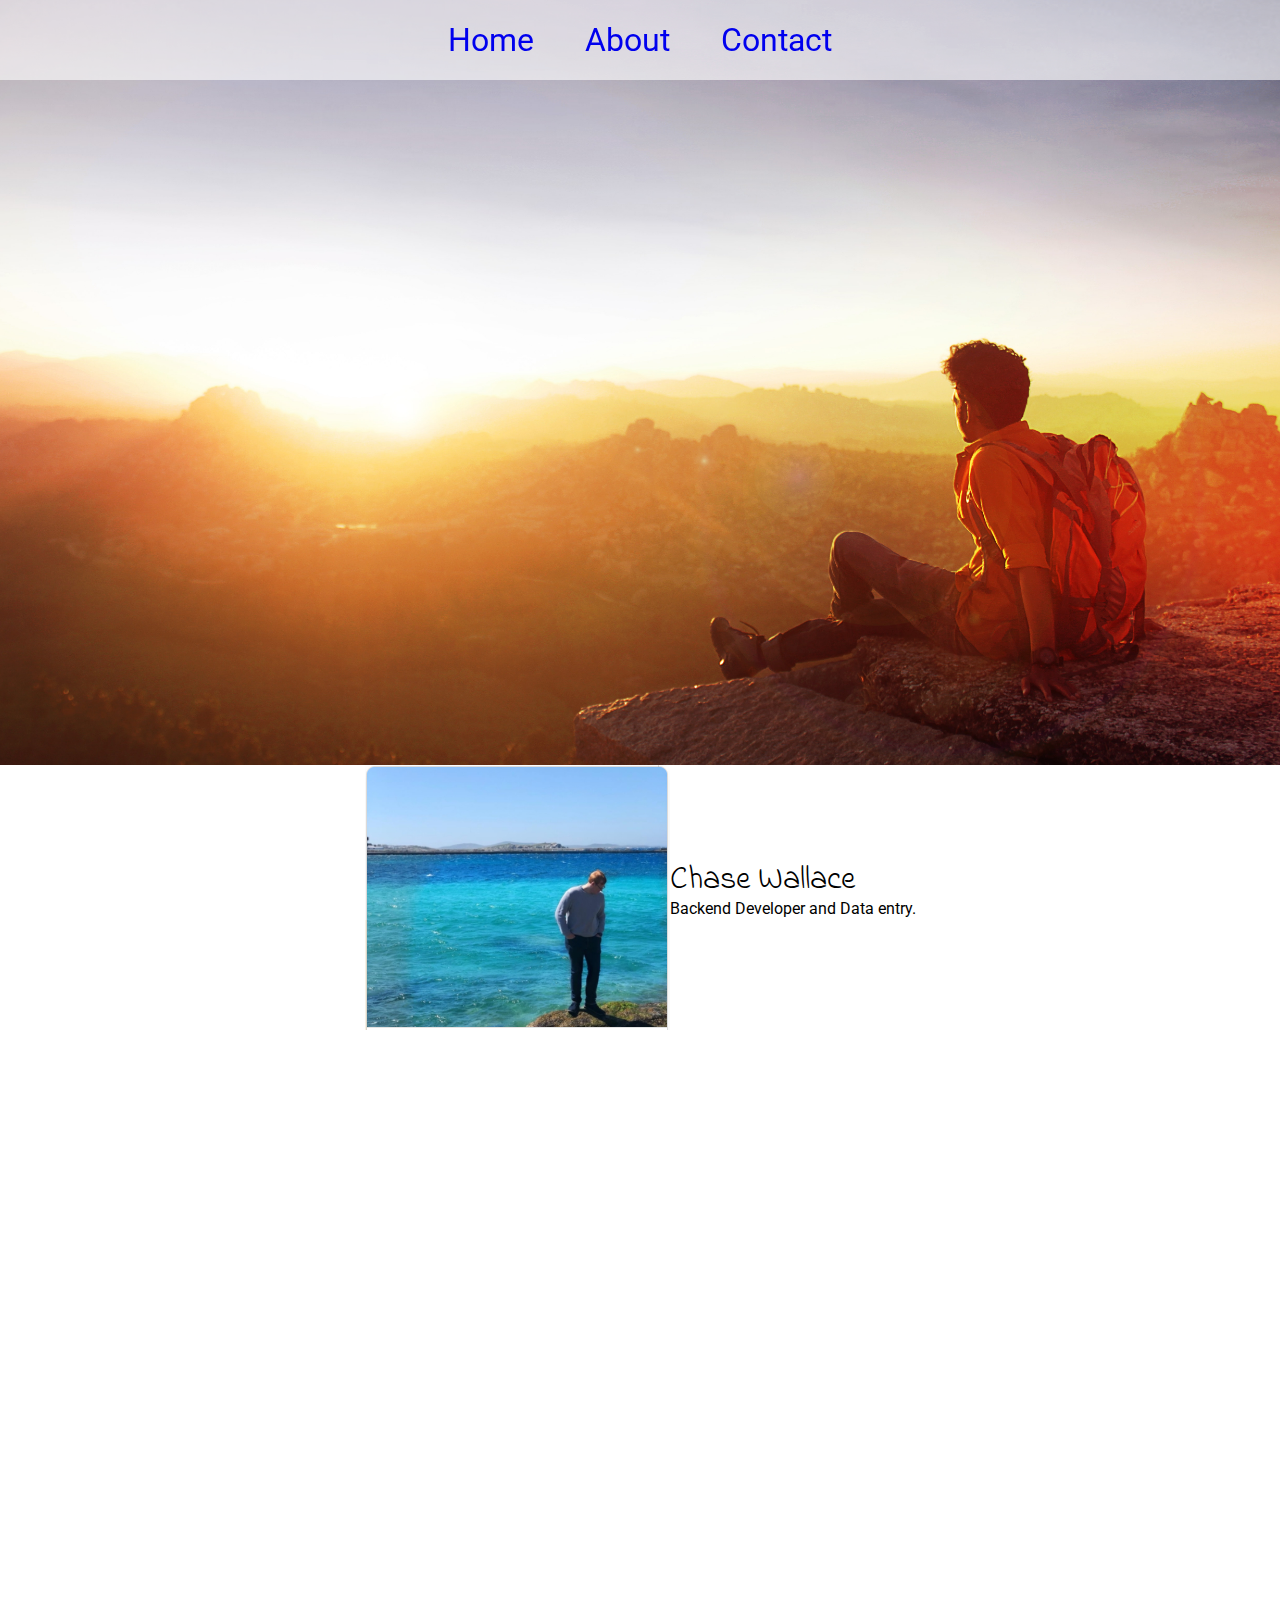
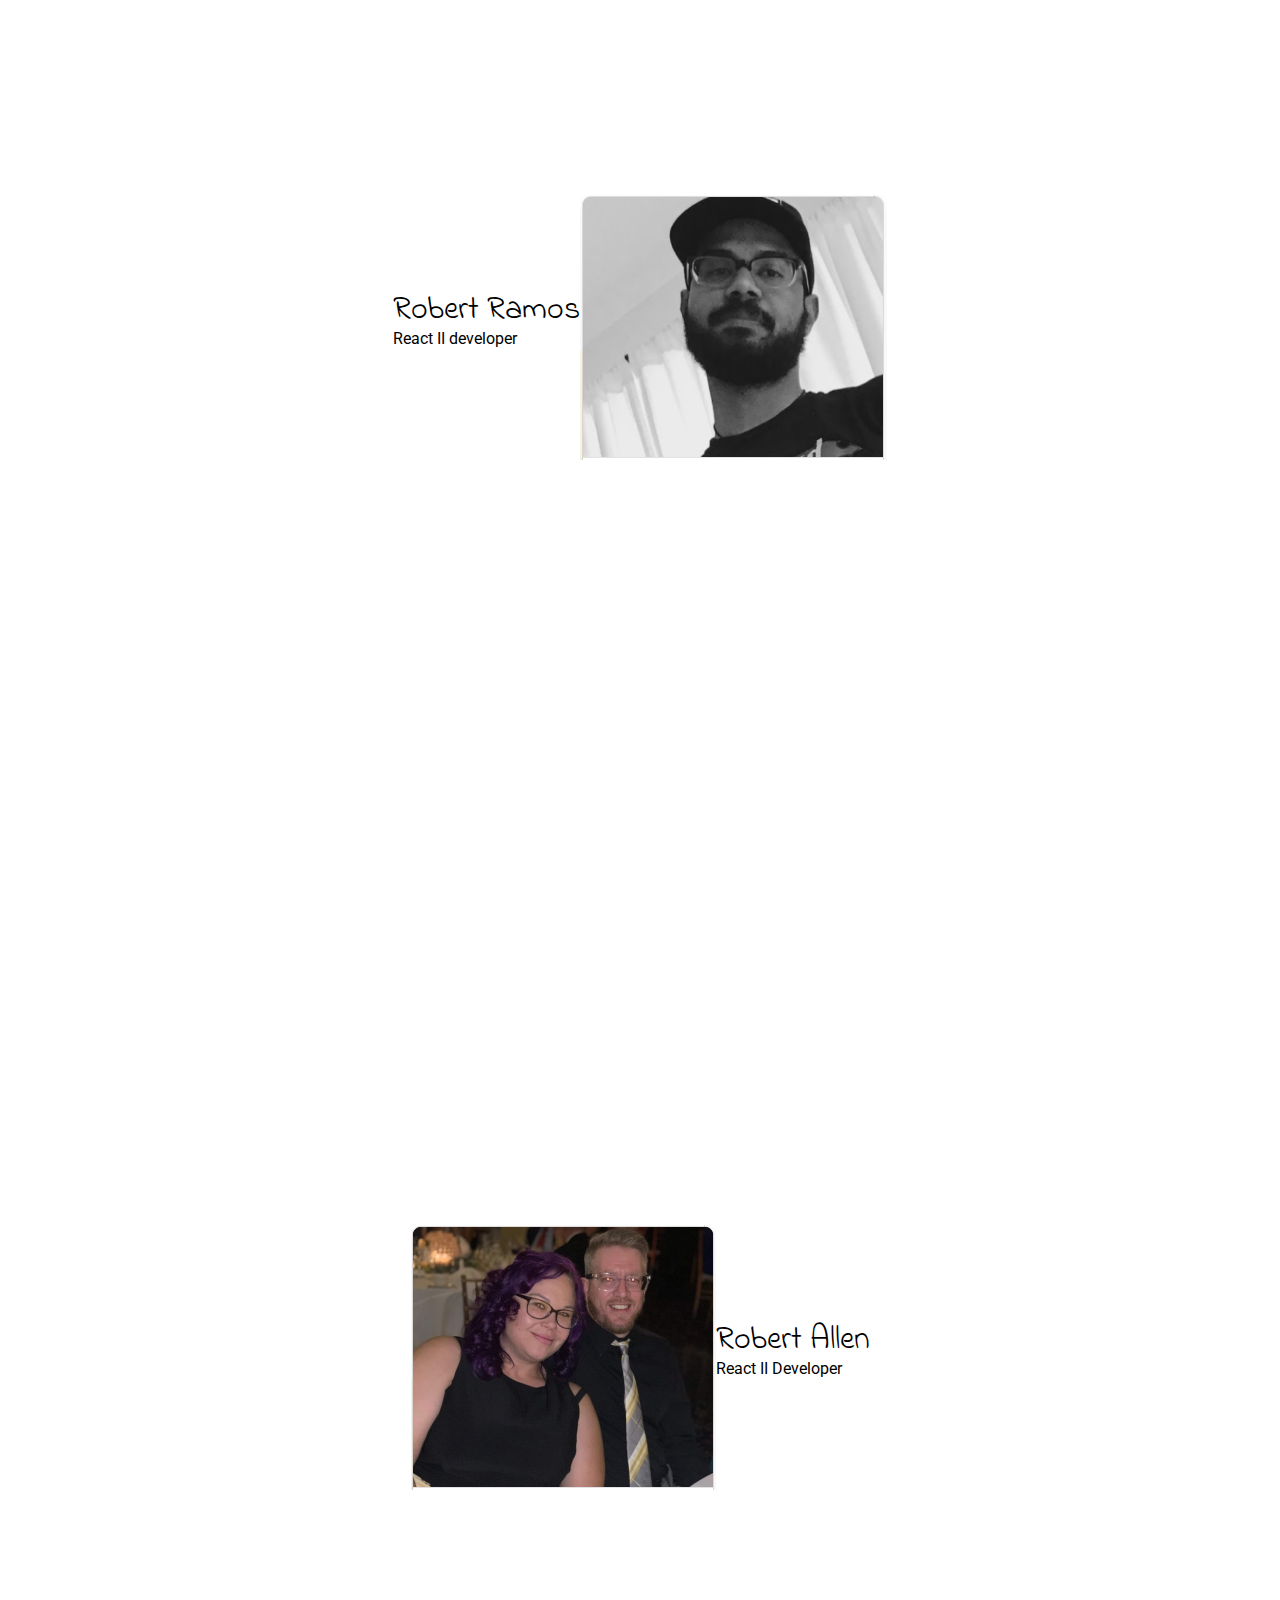
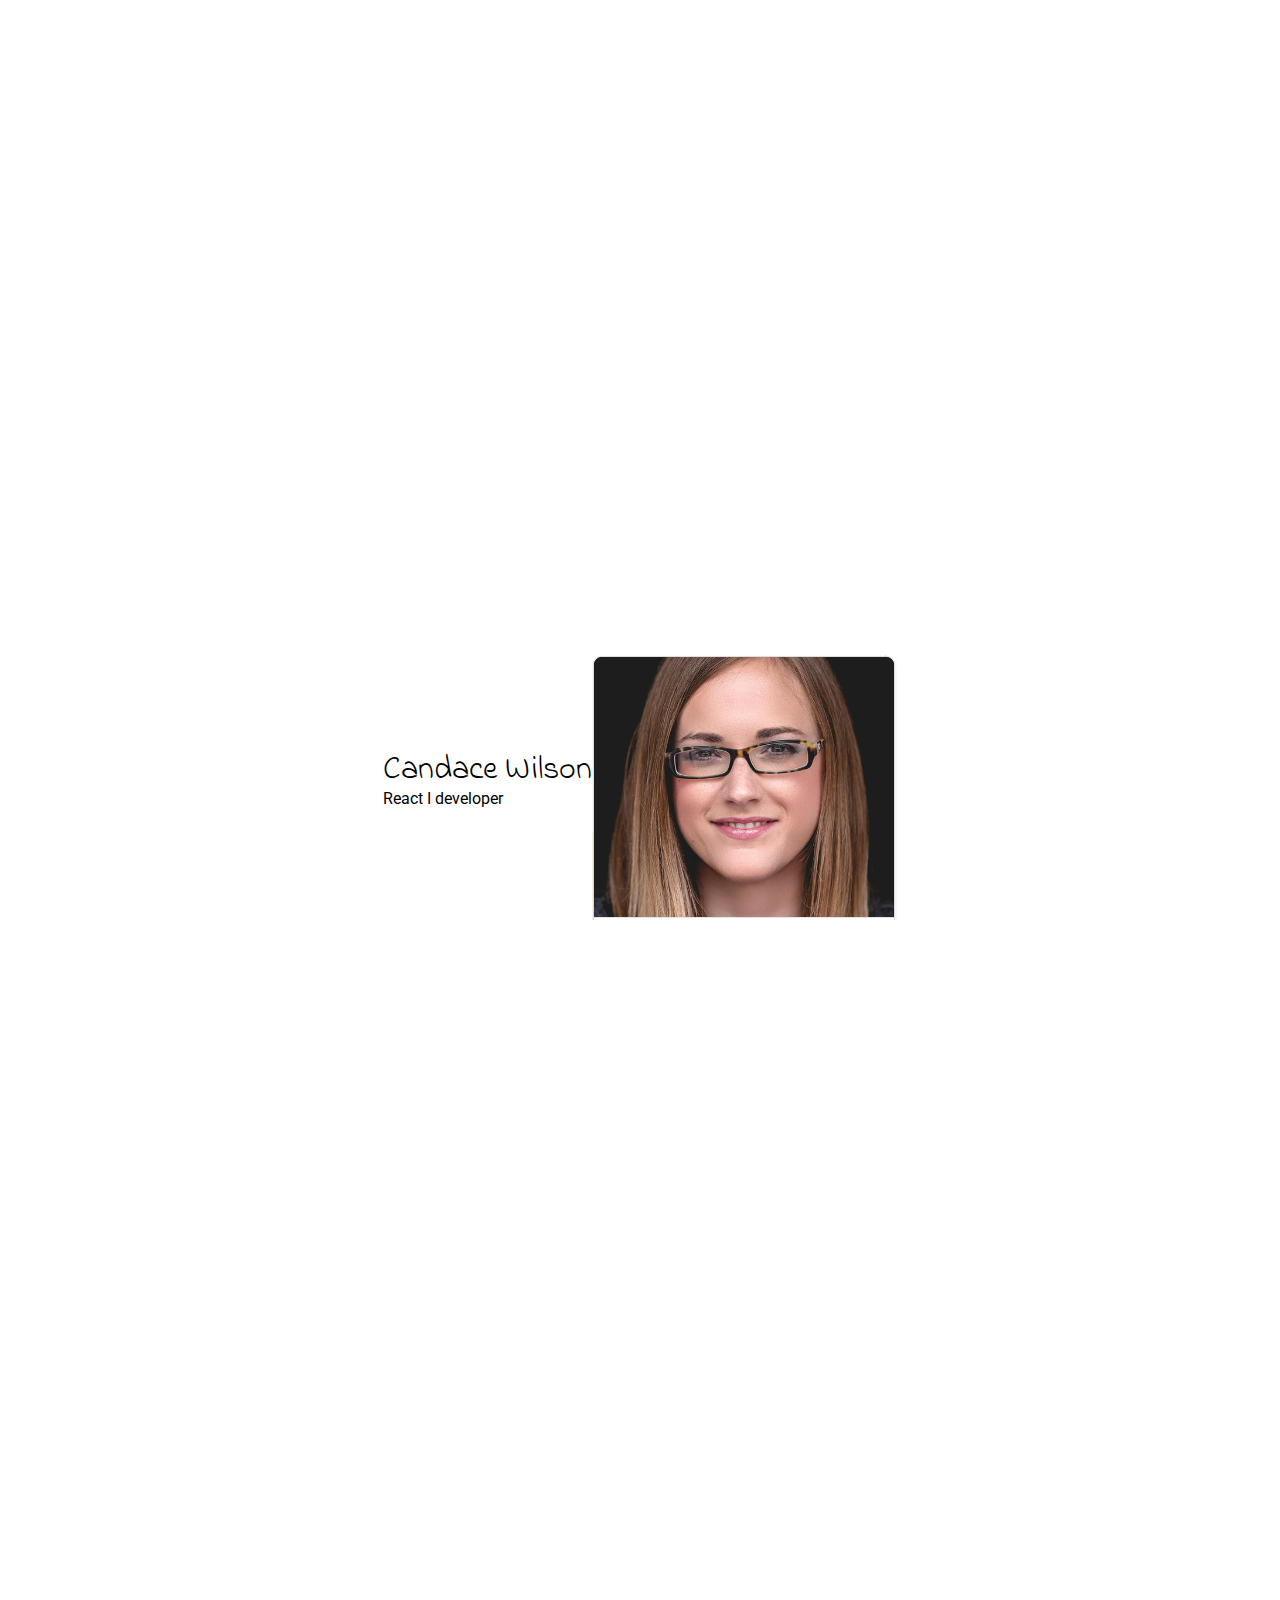
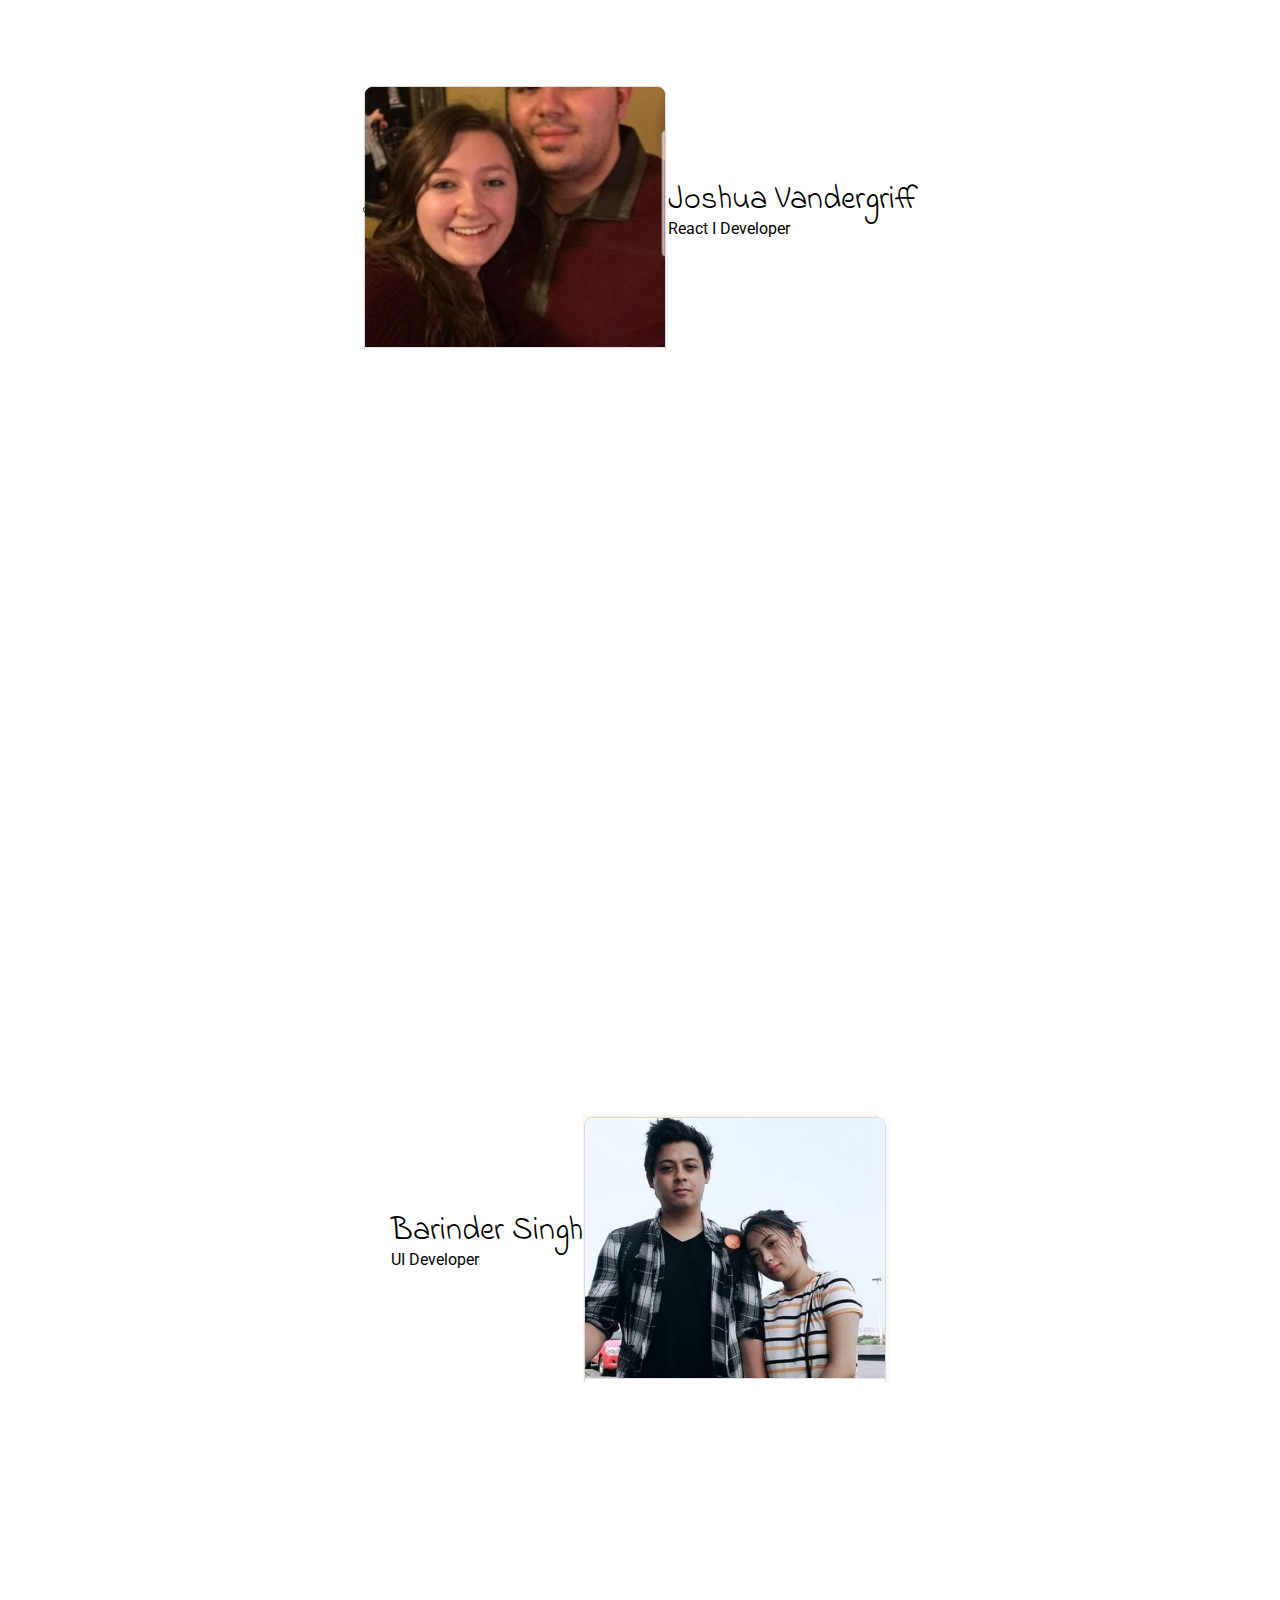
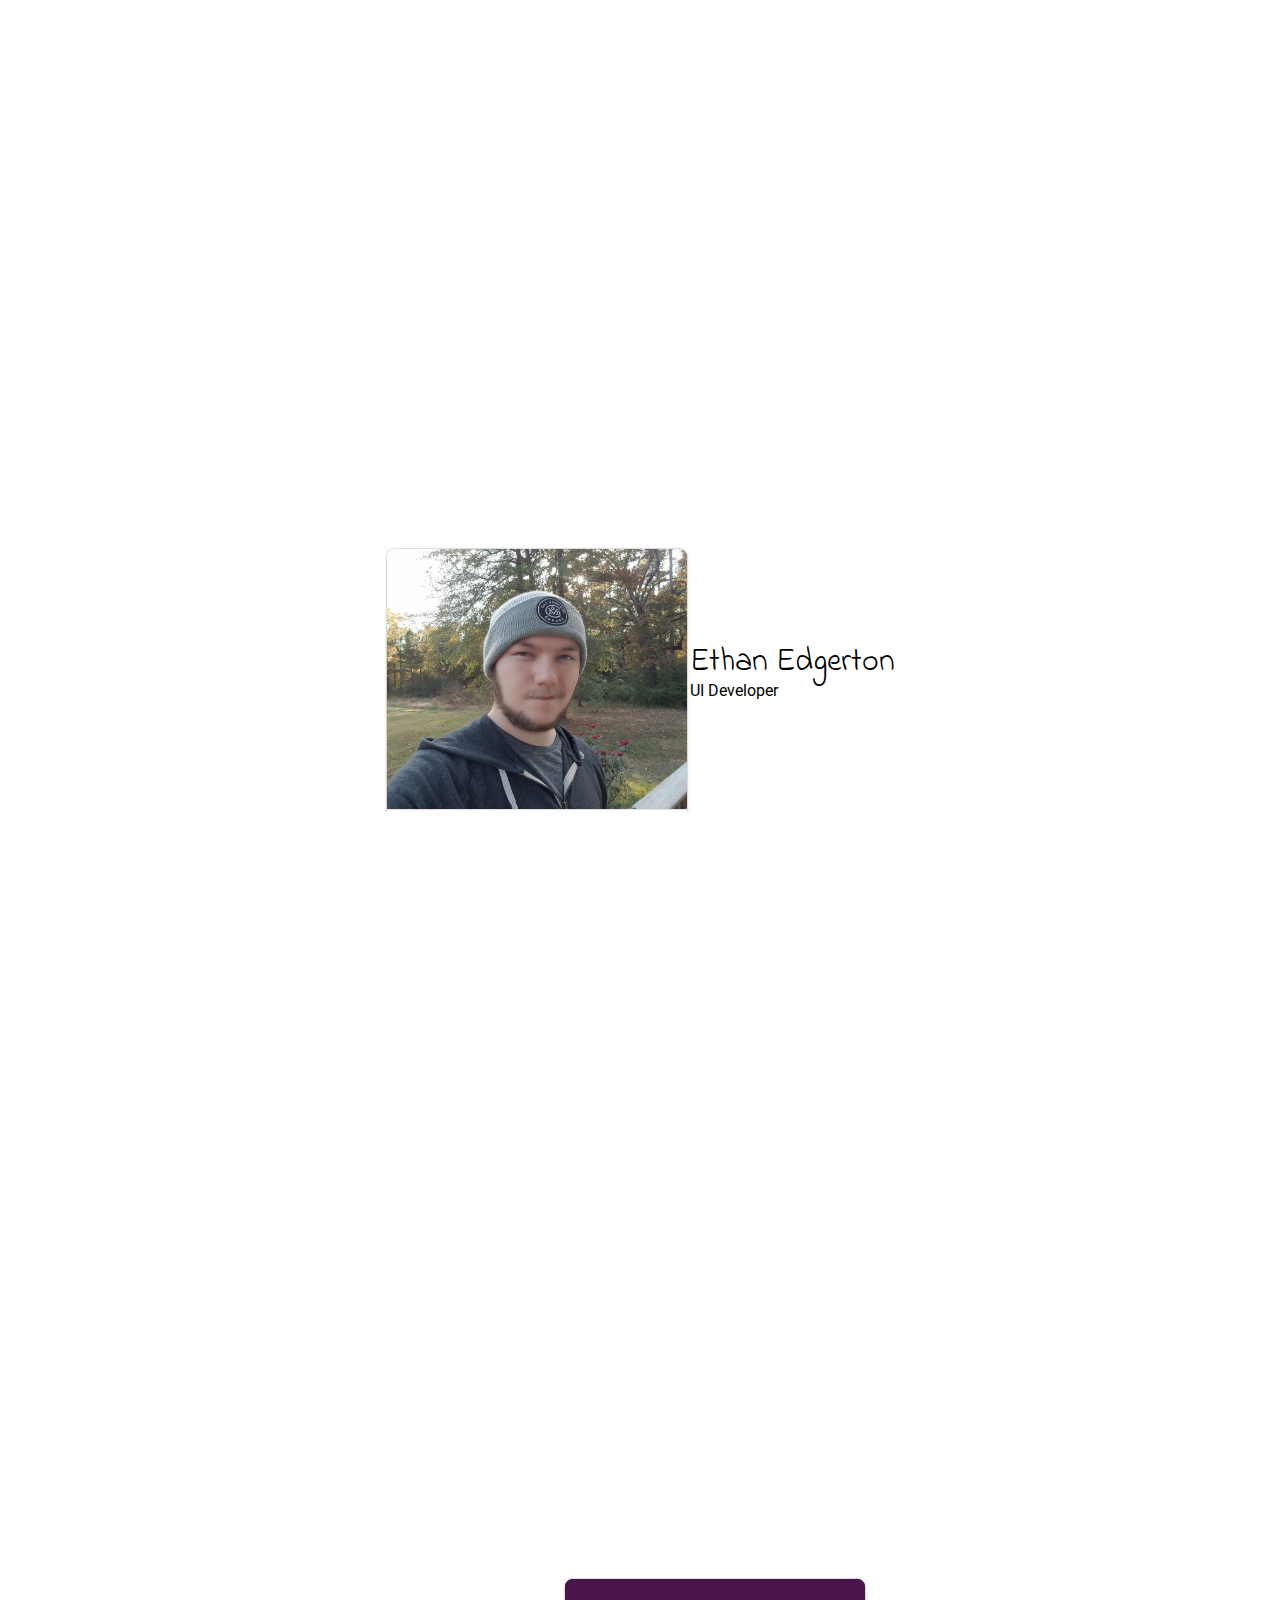
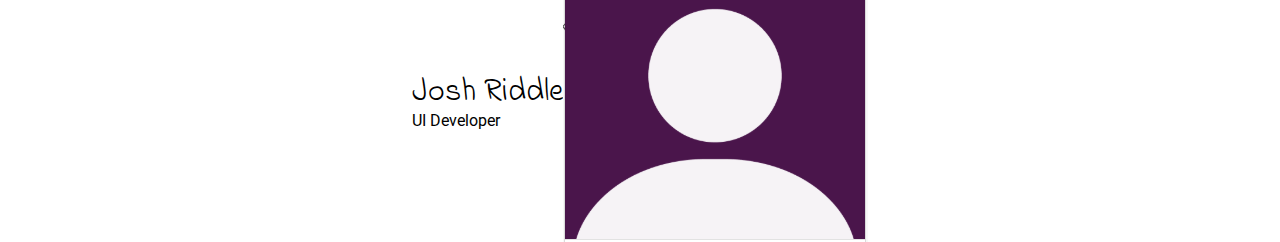
==== about.html @ 3a6b9678 "first commit. i hope this is right." ====
<!DOCTYPE html>
<html>

<head>
    <meta charset="utf-8" name="viewport" content="width=device-width, initial-scale=1">

    <title>Wanderlust Travel Agency</title>

    <link href="https://fonts.googleapis.com/css?family=Indie+Flower|Roboto" rel="stylesheet">
    <link href="css/index.css" rel="stylesheet">

    <!--[if lt IE 9]>
      <script src="https://cdnjs.cloudflare.com/ajax/libs/html5shiv/3.7.3/html5shiv.js"></script>
    <![endif]-->

    <style>
        .parallax {
            /* The image used */
            background-image: url('img/about-background.jpg');

            /* Full height */
            height: 85%;

            /* Create the parallax scrolling effect */
            background-attachment: scroll;
            background-position: center;
            background-repeat: no-repeat;
            background-size: cover;
            background-color: none;
        }

        @media (min-width: 1000px) {
            .parallax {
                background-attachment: fixed;
            }
        }
    </style>
</head>

<body>
    <header class="navbar">
        <nav class="nav-menu">
            <a href="index.html">Home</a>
            <a href="about.html">About</a>
            <a href="contact.html">Contact</a>
        </nav>
    </header>

    <div class="parallax"></div>

    <div class="about-page left">
        <img src="img/chase-wallace.PNG">
        <section>
            <h3>Chase Wallace</h3>
            <p>Backend Developer and Data entry.</p>
        </section>
    </div>

    <div class="parallax two"></div>

    <div class="about-page right">
        <section>
            <h3>Robert Ramos</h3>
            <p>React II developer</p>
        </section>
        <img src="img/robert-ramos.PNG">
    </div>

    <div class="parallax"></div>

    <div class="about-page left">
        <img src="img/robert-allen.PNG">
        <section>
            <h3>Robert Allen</h3>
            <p>React II Developer</p>
        </section>
    </div>

    <div class="parallax"></div>

    <div class="about-page right">
        <section>
            <h3>Candace Wilson</h3>
            <p>React I developer</P>
        </section>
        <img src="img/candace-wilson.png">
    </div>

    <div class="parallax"></div>

    <div class="about-page left">
        <img src="img/joshua-vadergriff.png">
        <section>
            <h3>Joshua Vandergriff</h3>
            <p>React I Developer</p>
        </section>
    </div>

    <div class="parallax"></div>

    <div class="about-page right">
        <section>
            <h3>Barinder Singh</h3>
            <p>UI Developer</p>
        </section>
        <img src="img/bar-singh.PNG">
    </div>

    <div class="parallax"></div>

    <div class="about-page left">
        <img src="img/ehtan-edgerton.PNG">
        <section>
            <h3>Ethan Edgerton</h3>
            <p>UI Developer</p>
        </section>
    </div>

    <div class="parallax"></div>

    <div class="about-page right">
        <section>
            <h3>Josh Riddle</h3>
            <p>UI Developer</p>
        </section>
        <img src="img/josh-riddle.png">
    </div>

</body>

</html>
---- css/index.css ----
/* http://meyerweb.com/eric/tools/css/reset/ 
   v2.0 | 20110126
   License: none (public domain)
*/
html,
body,
div,
span,
applet,
object,
iframe,
h1,
h2,
h3,
h4,
h5,
h6,
p,
blockquote,
pre,
a,
abbr,
acronym,
address,
big,
cite,
code,
del,
dfn,
em,
img,
ins,
kbd,
q,
s,
samp,
small,
strike,
strong,
sub,
sup,
tt,
var,
b,
u,
i,
center,
dl,
dt,
dd,
ol,
ul,
li,
fieldset,
form,
label,
legend,
table,
caption,
tbody,
tfoot,
thead,
tr,
th,
td,
article,
aside,
canvas,
details,
embed,
figure,
figcaption,
footer,
header,
hgroup,
menu,
nav,
output,
ruby,
section,
summary,
time,
mark,
audio,
video {
  margin: 0;
  padding: 0;
  border: 0;
  font-size: 100%;
  font: inherit;
  vertical-align: baseline;
}
/* HTML5 display-role reset for older browsers */
article,
aside,
details,
figcaption,
figure,
footer,
header,
hgroup,
menu,
nav,
section {
  display: block;
}
body {
  line-height: 1;
}
ol,
ul {
  list-style: none;
}
blockquote,
q {
  quotes: none;
}
blockquote:before,
blockquote:after,
q:before,
q:after {
  content: '';
  content: none;
}
table {
  border-collapse: collapse;
  border-spacing: 0;
}
* {
  box-sizing: border-box;
}
html {
  font-size: 62.5%;
}
html,
body {
  font-family: 'Roboto', sans-serif;
  height: 100%;
}
h1,
h2,
h3,
h4,
h5 {
  font-family: 'Indie Flower', cursive;
}
h1 {
  font-size: 4rem;
}
h2 {
  font-size: 3.2rem;
  padding-bottom: 10px;
}
h4 {
  font-size: 2.5rem;
  padding-bottom: 10px;
}
p {
  line-height: 1.5;
  font-size: 1.6rem;
  padding-bottom: 10px;
}
img {
  max-width: 100%;
  height: auto;
}
.container {
  max-width: 800px;
  width: 100%;
  margin: 0 auto;
}
header nav {
  display: flex;
  justify-content: center;
  align-items: center;
  background-color: rgba(255, 255, 255, 0.6);
  height: 80px;
  position: fixed;
  top: 0;
  width: 100%;
}
header nav a {
  font-size: 3.2rem;
  text-decoration: none;
  margin: 1%;
  padding: 1%;
  margin-top: 2%;
  margin-bottom: 2%;
}
header nav a:hover {
  color: purple;
}
.content {
  display: flex;
  justify-content: center;
  align-items: center;
  font-size: 3.6rem;
}
.content .text {
  justify-content: center;
  width: 90%;
}
.content .small-img {
  width: 20%;
}
.bottom {
  font-size: 3.6rem;
}
h3 {
  font-size: 3.2rem;
}
.about-page {
  display: flex;
  justify-content: center;
  align-items: center;
}
.contact-text {
  display: flex;
  justify-content: center;
  align-items: center;
  font-size: 3.6rem;
}
.contact-text .contact-info {
  justify-content: space-between;
}
.contact-text .button {
  display: flex;
  justify-content: center;
  align-items: center;
  height: 50px;
  width: 165px;
  border: 1px solid gray;
  border-radius: 10px;
  font-size: 1.8rem;
  background-color: lightblue;
  margin: 20%;
  padding: 1%;
}
@media (max-width: 1000px) {
  .home-content {
    display: flex;
    justify-content: center;
    align-items: center;
  }
  .home-content .text {
    width: 600px;
    height: 350px;
  }
  .home-content .scroll-pic {
    width: 214px;
    height: 214px;
  }
}
@media (max-width: 700px) {
  .scroll-pic {
    visibility: hidden;
  }
  .text {
    width: 75%;
  }
  .small-img {
    width: 12.5%;
  }
}
.contact-img {
  display: flex;
  flex-direction: column-reverse;
  min-width: 1700px;
}
@media (max-width: 1000px) {
  .contact-img {
    min-width: 800px;
  }
}
@media (max-width: 700px) {
  .contact-img {
    min-width: 800px;
    max-width: 800px;
  }
}
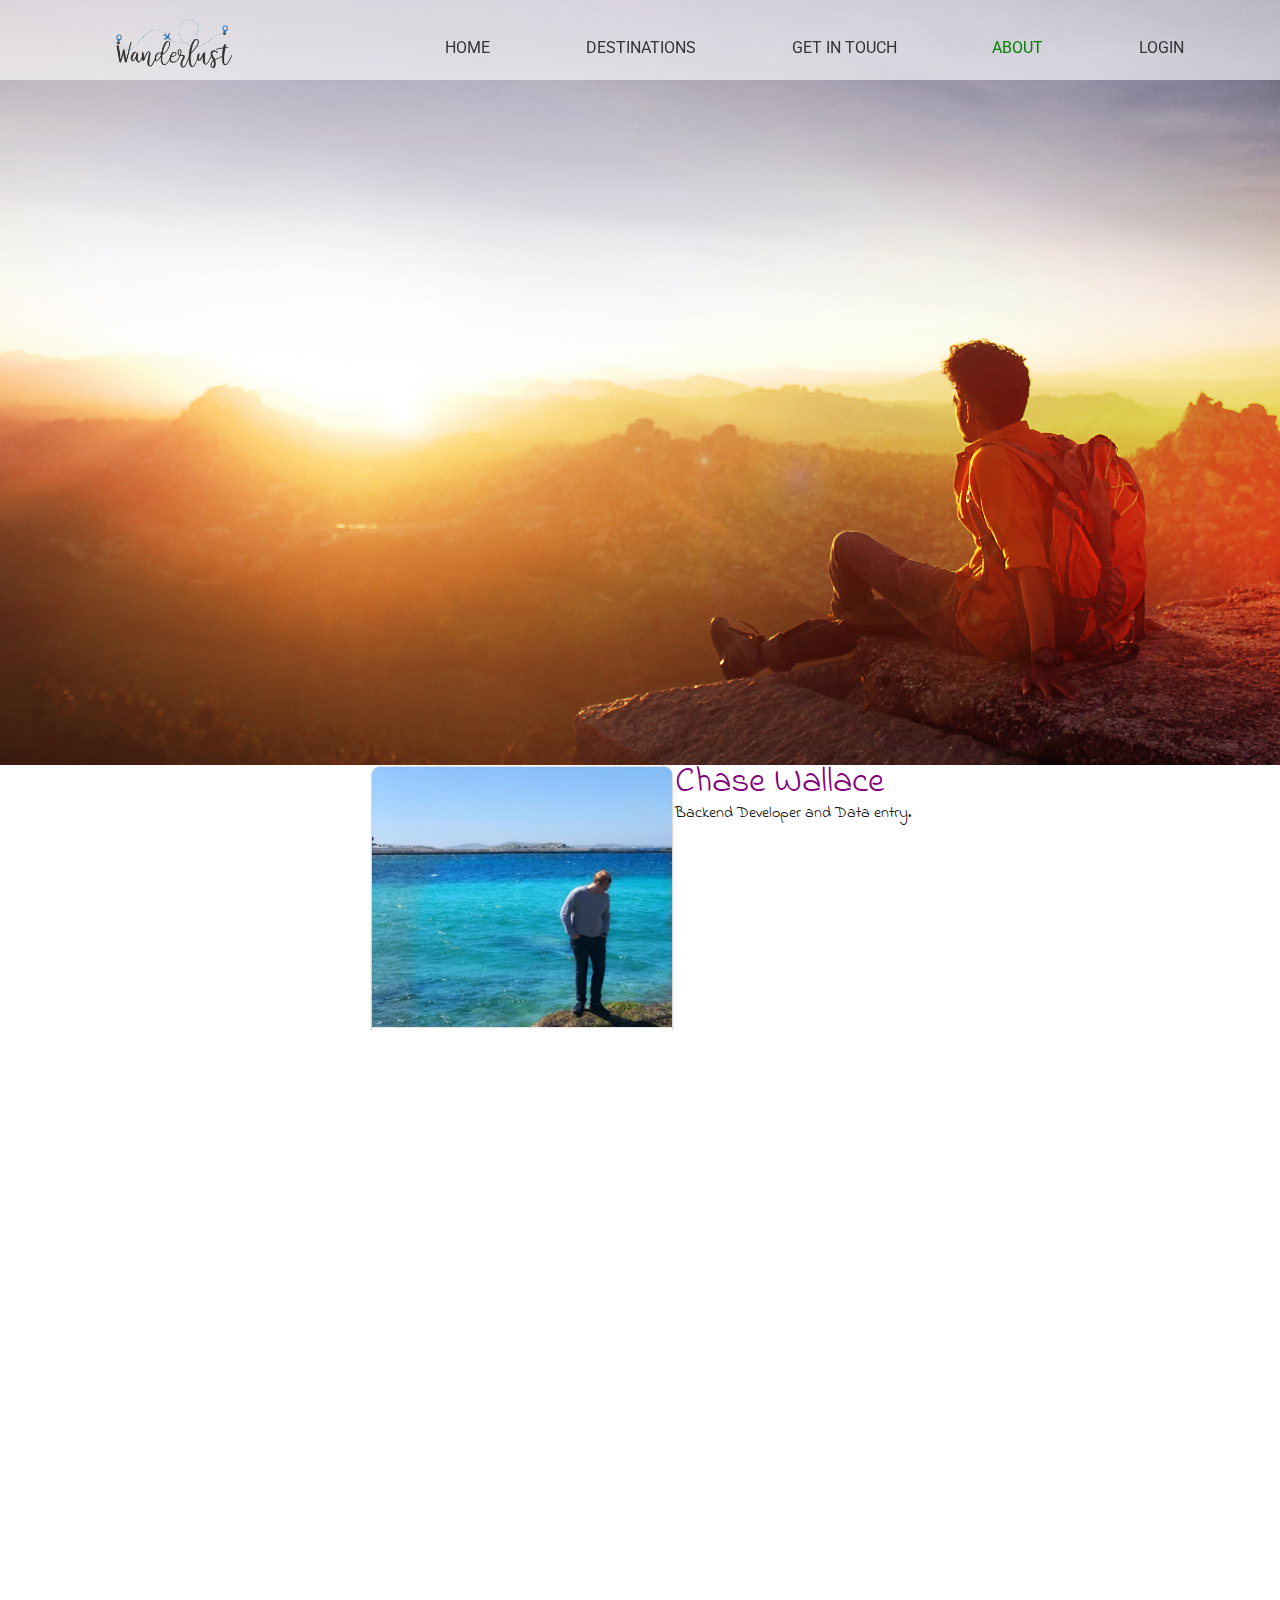
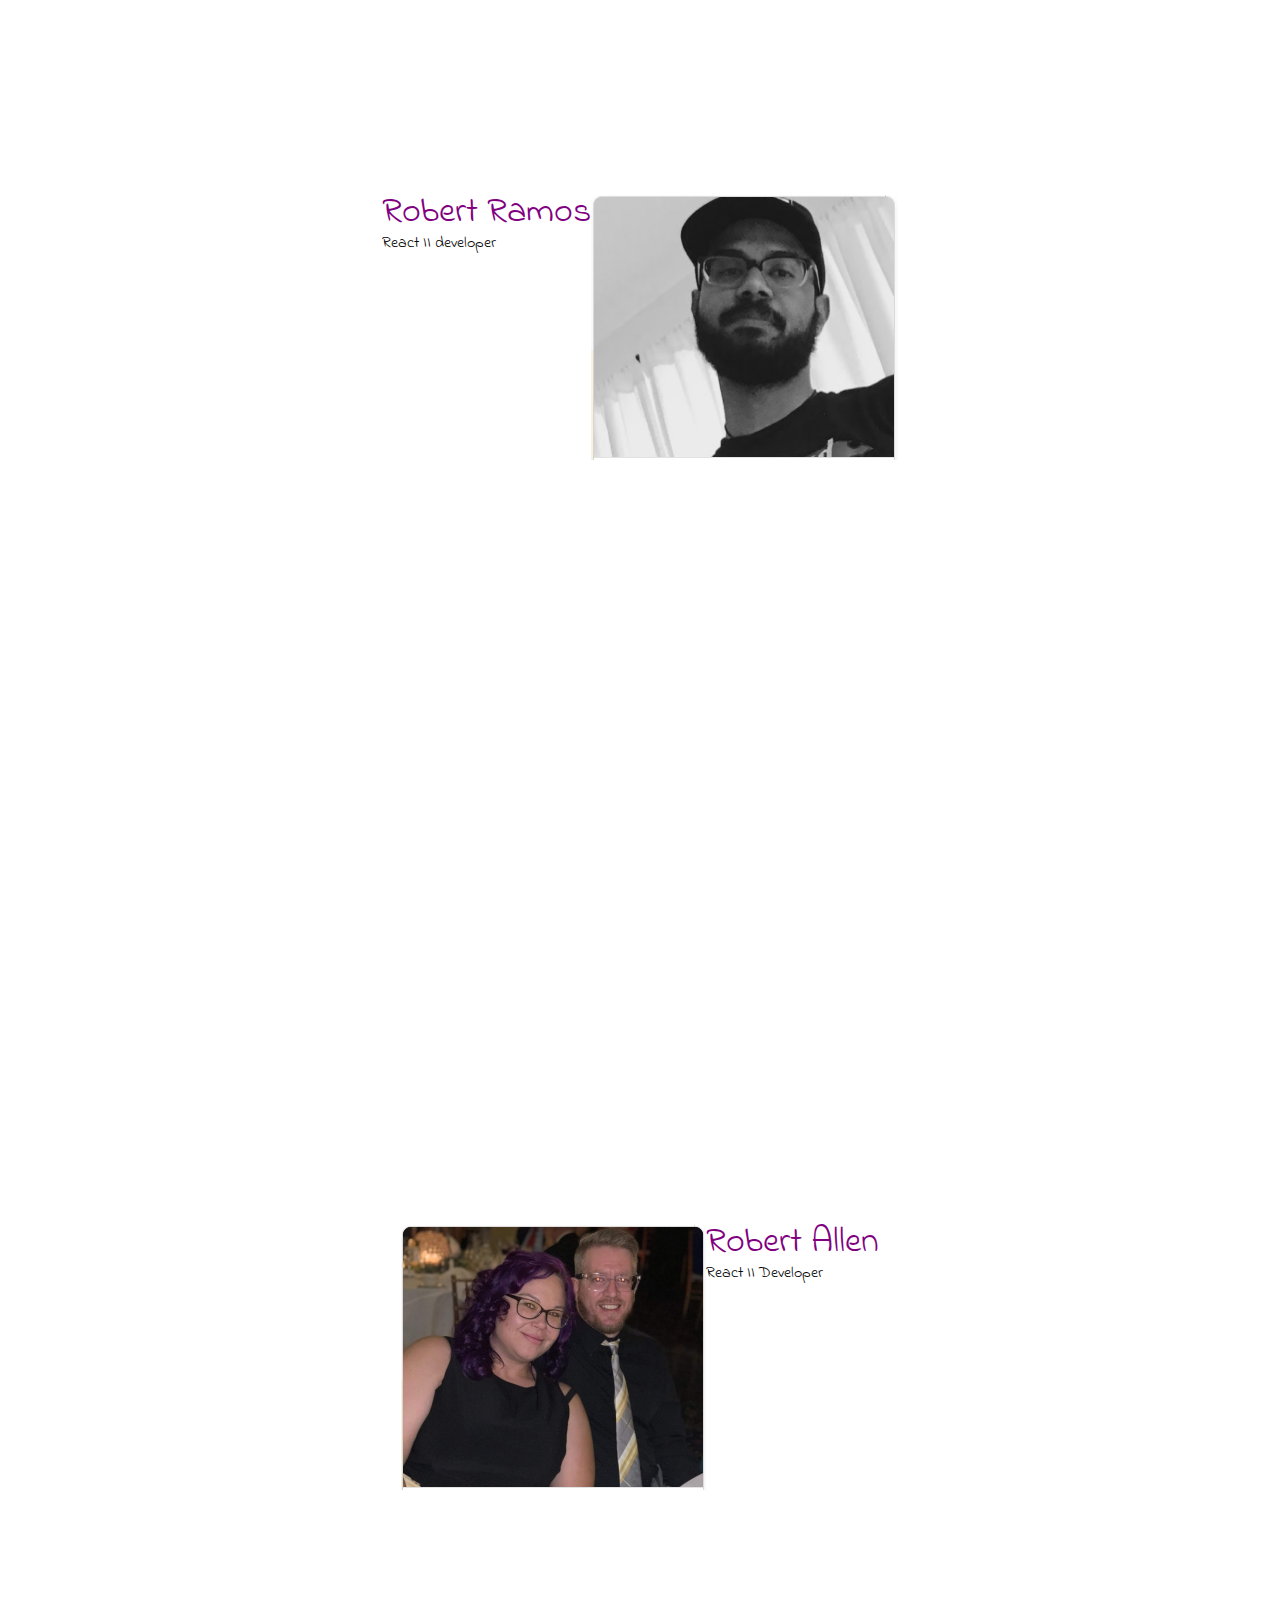
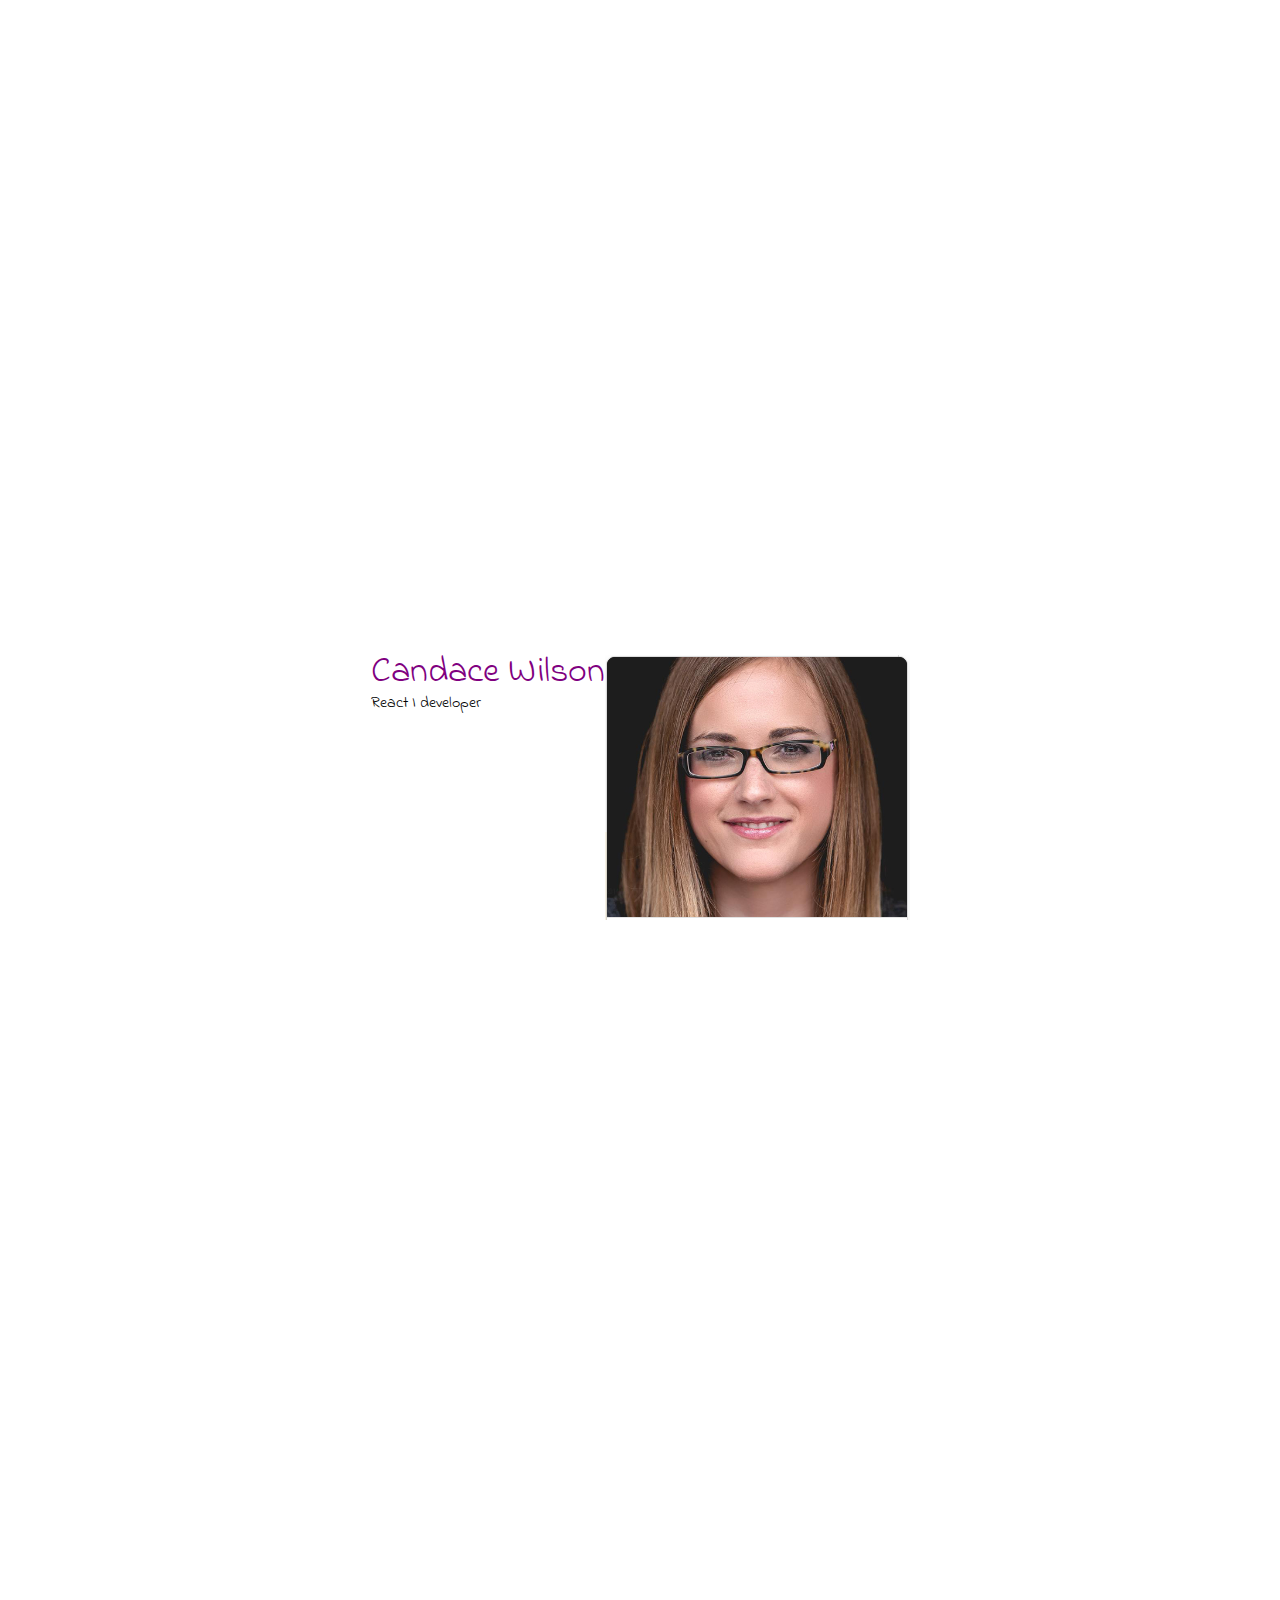
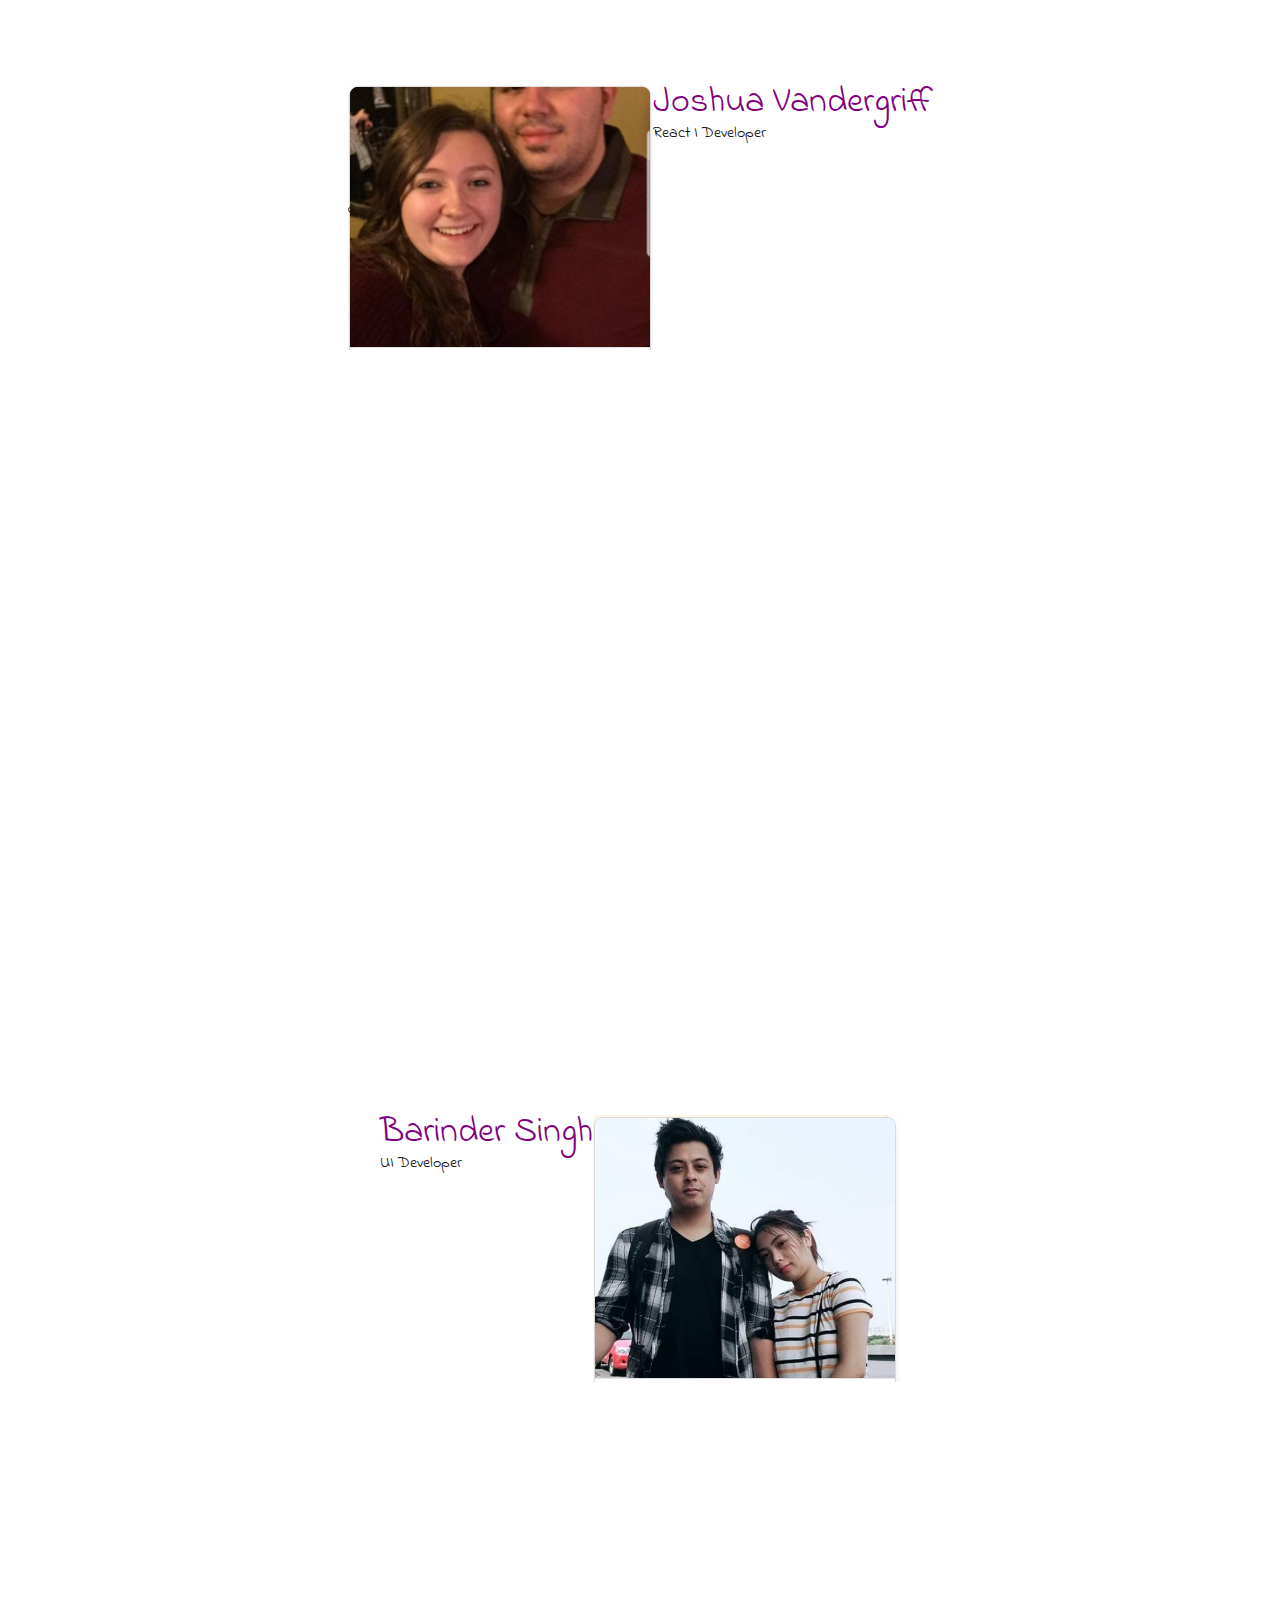
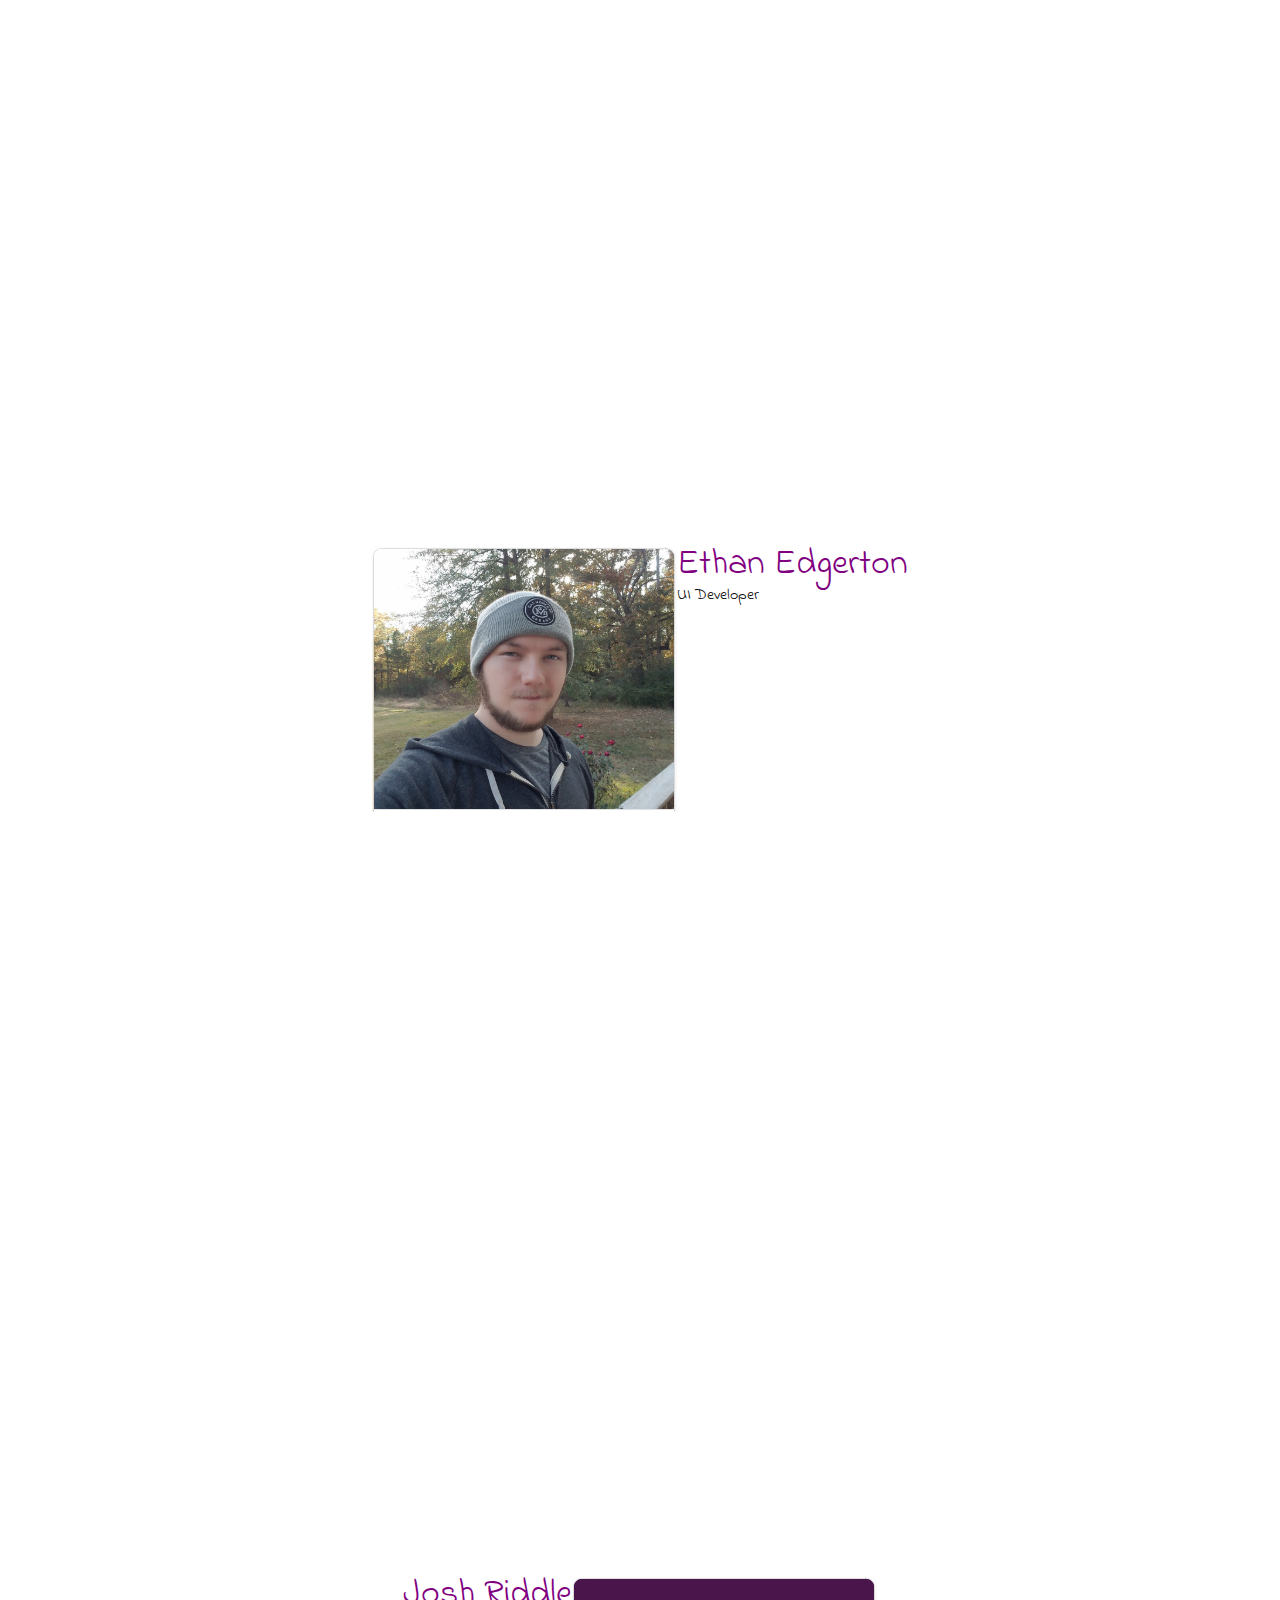
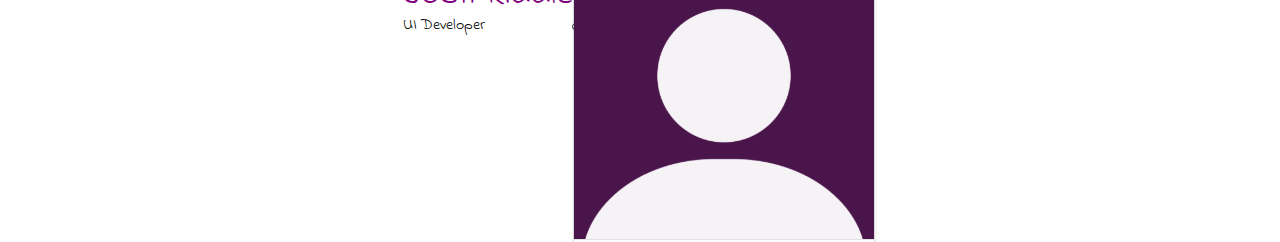
==== commit 7904203d: "Added about page." ====
--- a/about.html
+++ b/about.html
@@ -39,19 +39,26 @@
 
 <body>
     <header class="navbar">
-        <nav class="nav-menu">
-            <a href="index.html">Home</a>
-            <a href="about.html">About</a>
-            <a href="contact.html">Contact</a>
-        </nav>
-    </header>
+        <div class="logo">
+          <img class="nav-logo" src="img/wanderlust-logo.png">
+        </div>
+        <div class="menu">
+          <nav class="nav-menu">
+            <a href="https://wanderlust-2020.netlify.com">HOME</a>
+            <a href="#">DESTINATIONS</a>
+            <a href="https://wanderlust-2020.netlify.com/contact">GET IN TOUCH</a>
+            <a id="about-link" href="about.html">ABOUT</a>
+            <a href="https://wanderlust-2020.netlify.com/login">LOGIN</a>
+          </nav>
+        </div>
+      </header>
 
     <div class="parallax"></div>
 
     <div class="about-page left">
         <img src="img/chase-wallace.PNG">
         <section>
-            <h3>Chase Wallace</h3>
+            <h3 class="contributor">Chase Wallace</h3>
             <p>Backend Developer and Data entry.</p>
         </section>
     </div>
@@ -60,7 +67,7 @@
 
     <div class="about-page right">
         <section>
-            <h3>Robert Ramos</h3>
+            <h3 class="contributor">Robert Ramos</h3 class="contributor">
             <p>React II developer</p>
         </section>
         <img src="img/robert-ramos.PNG">
@@ -71,7 +78,7 @@
     <div class="about-page left">
         <img src="img/robert-allen.PNG">
         <section>
-            <h3>Robert Allen</h3>
+            <h3 class="contributor">Robert Allen</h3 class="contributor">
             <p>React II Developer</p>
         </section>
     </div>
@@ -80,7 +87,7 @@
 
     <div class="about-page right">
         <section>
-            <h3>Candace Wilson</h3>
+            <h3 class="contributor">Candace Wilson</h3 class="contributor">
             <p>React I developer</P>
         </section>
         <img src="img/candace-wilson.png">
@@ -91,7 +98,7 @@
     <div class="about-page left">
         <img src="img/joshua-vadergriff.png">
         <section>
-            <h3>Joshua Vandergriff</h3>
+            <h3 class="contributor">Joshua Vandergriff</h3 class="contributor">
             <p>React I Developer</p>
         </section>
     </div>
@@ -100,7 +107,7 @@
 
     <div class="about-page right">
         <section>
-            <h3>Barinder Singh</h3>
+            <h3 class="contributor">Barinder Singh</h3 class="contributor">
             <p>UI Developer</p>
         </section>
         <img src="img/bar-singh.PNG">
@@ -111,7 +118,7 @@
     <div class="about-page left">
         <img src="img/ehtan-edgerton.PNG">
         <section>
-            <h3>Ethan Edgerton</h3>
+            <h3 class="contributor">Ethan Edgerton</h3 class="contributor">
             <p>UI Developer</p>
         </section>
     </div>
@@ -120,7 +127,7 @@
 
     <div class="about-page right">
         <section>
-            <h3>Josh Riddle</h3>
+            <h3 class="contributor">Josh Riddle</h3 class="contributor">
             <p>UI Developer</p>
         </section>
         <img src="img/josh-riddle.png">
--- a/css/index.css
+++ b/css/index.css
@@ -169,55 +169,144 @@
   width: 100%;
   margin: 0 auto;
 }
-header nav {
-  display: flex;
-  justify-content: center;
-  align-items: center;
+.nav-logo {
+  padding-top: 1.5rem;
+}
+.navbar {
+  display: flex;
   background-color: rgba(255, 255, 255, 0.6);
   height: 80px;
   position: fixed;
-  top: 0;
+}
+.navbar .logo {
+  width: 30%;
+  text-align: center;
+}
+.navbar .logo img {
+  width: 34%;
+  margin: 1%;
+}
+.navbar .menu {
+  display: flex;
+  align-items: center;
+  width: 80%;
+  margin-top: 1.5rem;
+}
+.navbar .menu .nav-menu {
+  display: flex;
+  justify-content: space-evenly;
+  align-content: center;
   width: 100%;
-}
-header nav a {
-  font-size: 3.2rem;
+  list-style-type: none;
+}
+.navbar .menu .nav-menu a {
+  font-size: 1.6rem;
   text-decoration: none;
+  color: #333333;
+}
+@media (max-width: 700px) {
+  .logo {
+    width: 65%;
+  }
+}
+#about-link {
+  color: green;
+}
+.content {
+  display: flex;
+  justify-content: space-evenly;
+  align-content: center;
+  font-size: 2.8rem;
   margin: 1%;
   padding: 1%;
-  margin-top: 2%;
-  margin-bottom: 2%;
-}
-header nav a:hover {
+}
+.content .text {
+  font-family: 'Indie Flower', cursive;
+  justify-content: center;
+  width: 85%;
+}
+.content .small-img {
+  width: 30%;
+}
+.content h3 {
+  font-size: 3.6rem;
   color: purple;
 }
-.content {
-  display: flex;
-  justify-content: center;
-  align-items: center;
+.content .login-button {
+  display: flex;
+  justify-content: center;
+}
+.content .login-button .button {
+  font-family: 'Indie Flower', cursive;
+  height: 50px;
+  width: 25;
+  border: 1px solid gray;
+  border-radius: 10px;
+  font-size: 1.8rem;
+  background-color: lightblue;
+  margin: 1%;
+  padding: 1%;
+}
+.content .login-button {
+  margin-top: 15px;
+}
+@media (max-width: 1000px) {
+  .home-content {
+    display: flex;
+    justify-content: center;
+    align-content: center;
+  }
+  .home-content .text {
+    width: 600px;
+    height: 350px;
+  }
+  .home-content .scroll-pic {
+    width: 214px;
+    height: 214px;
+  }
+  .navbar .menu {
+    display: flex;
+    justify-content: space-between;
+    align-content: center;
+    width: 100vw;
+  }
+  .navbar .logo .nav-logo {
+    width: 50%;
+  }
+}
+@media (max-width: 700px) {
+  .navbar .logo .nav-logo {
+    width: 65%;
+  }
+}
+@media (max-width: 500px) {
+  .content {
+    margin: 1%;
+    padding: 2%;
+    width: 100%;
+  }
+  .content .text {
+    width: 100%;
+  }
+  .small-img,
+  .logo {
+    display: none;
+  }
+}
+.about-page {
+  display: flex;
+  justify-content: center;
+  align-content: center;
+  font-family: 'Indie Flower', cursive;
+}
+.contributor {
   font-size: 3.6rem;
-}
-.content .text {
-  justify-content: center;
-  width: 90%;
-}
-.content .small-img {
-  width: 20%;
-}
-.bottom {
-  font-size: 3.6rem;
-}
-h3 {
-  font-size: 3.2rem;
-}
-.about-page {
-  display: flex;
-  justify-content: center;
-  align-items: center;
+  color: purple;
 }
 .contact-text {
   display: flex;
   justify-content: center;
-  align-items: center;
+  align-content: center;
   font-size: 3.6rem;
 }
 .contact-text .contact-info {
@@ -226,7 +315,7 @@
 .contact-text .button {
   display: flex;
   justify-content: center;
-  align-items: center;
+  align-content: center;
   height: 50px;
   width: 165px;
   border: 1px solid gray;
@@ -236,32 +325,6 @@
   margin: 20%;
   padding: 1%;
 }
-@media (max-width: 1000px) {
-  .home-content {
-    display: flex;
-    justify-content: center;
-    align-items: center;
-  }
-  .home-content .text {
-    width: 600px;
-    height: 350px;
-  }
-  .home-content .scroll-pic {
-    width: 214px;
-    height: 214px;
-  }
-}
-@media (max-width: 700px) {
-  .scroll-pic {
-    visibility: hidden;
-  }
-  .text {
-    width: 75%;
-  }
-  .small-img {
-    width: 12.5%;
-  }
-}
 .contact-img {
   display: flex;
   flex-direction: column-reverse;
@@ -272,7 +335,7 @@
     min-width: 800px;
   }
 }
-@media (max-width: 700px) {
+@media (max-width: 500px) {
   .contact-img {
     min-width: 800px;
     max-width: 800px;
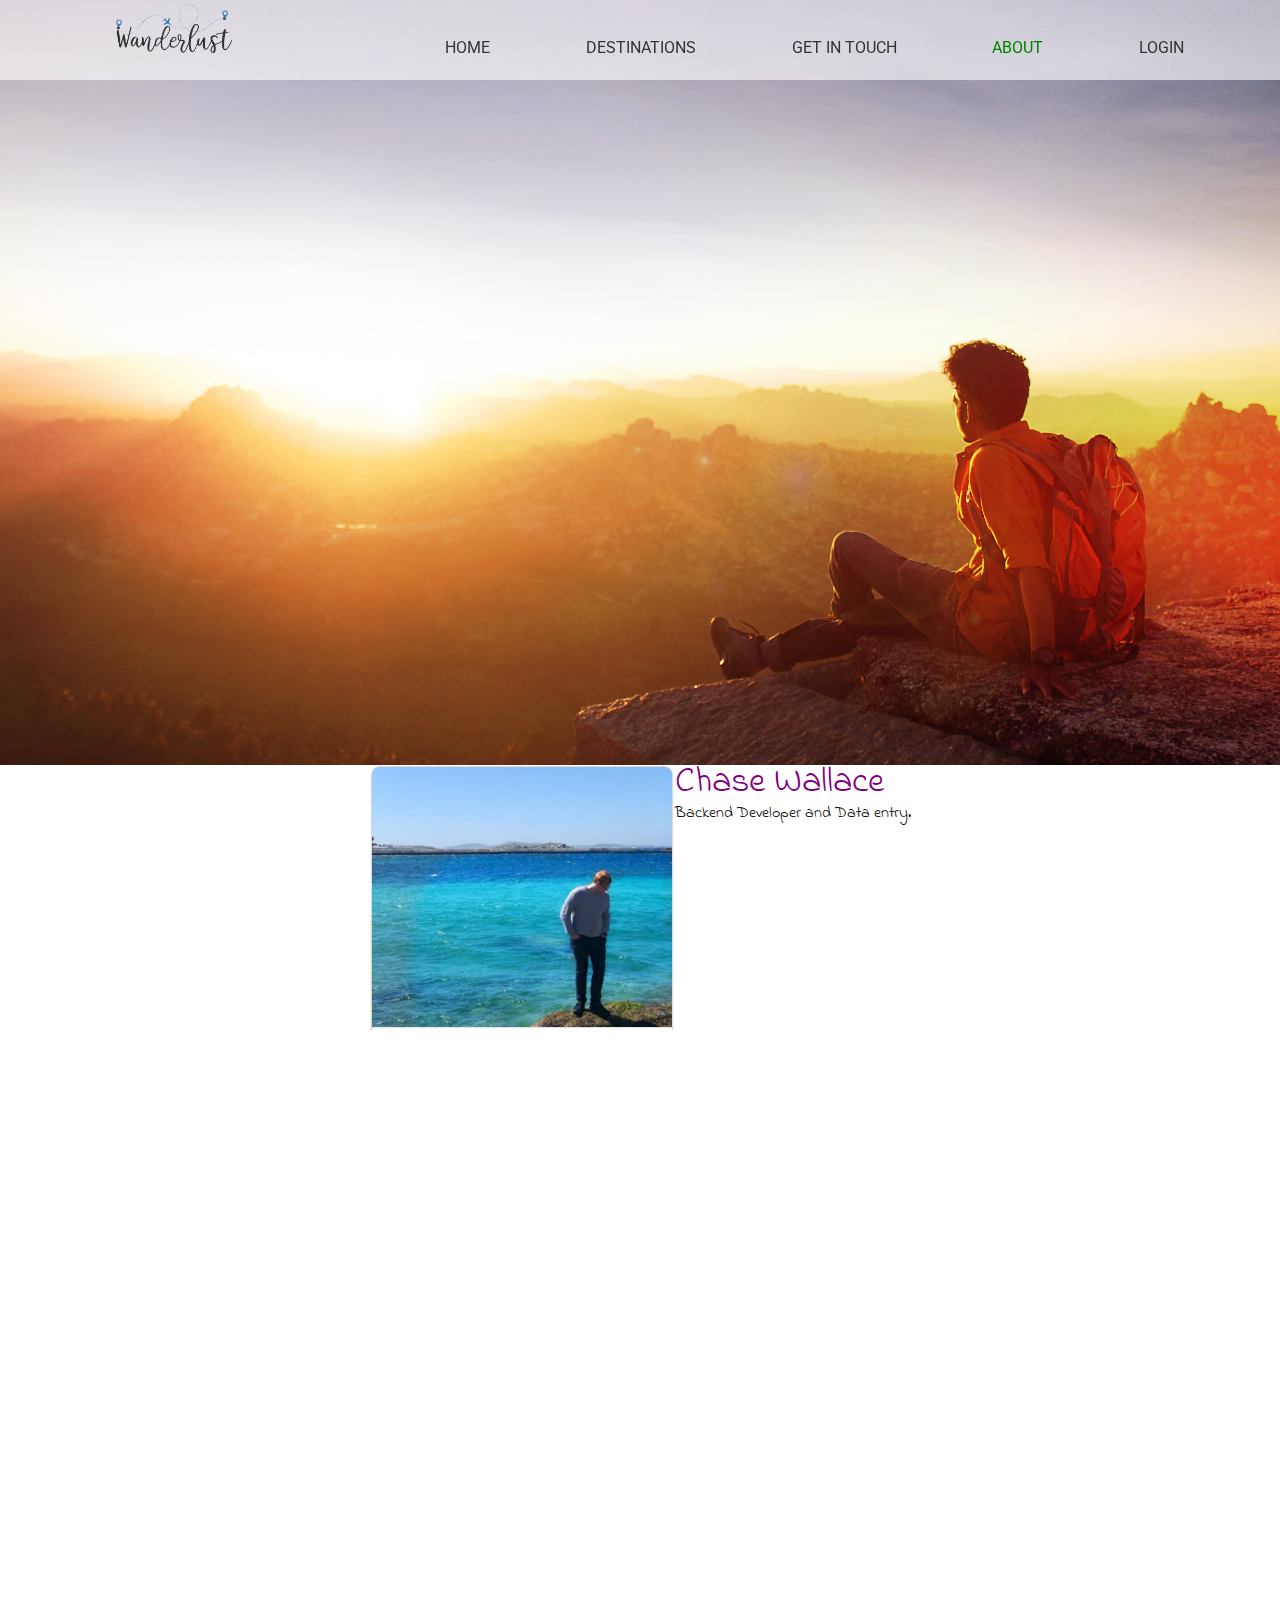
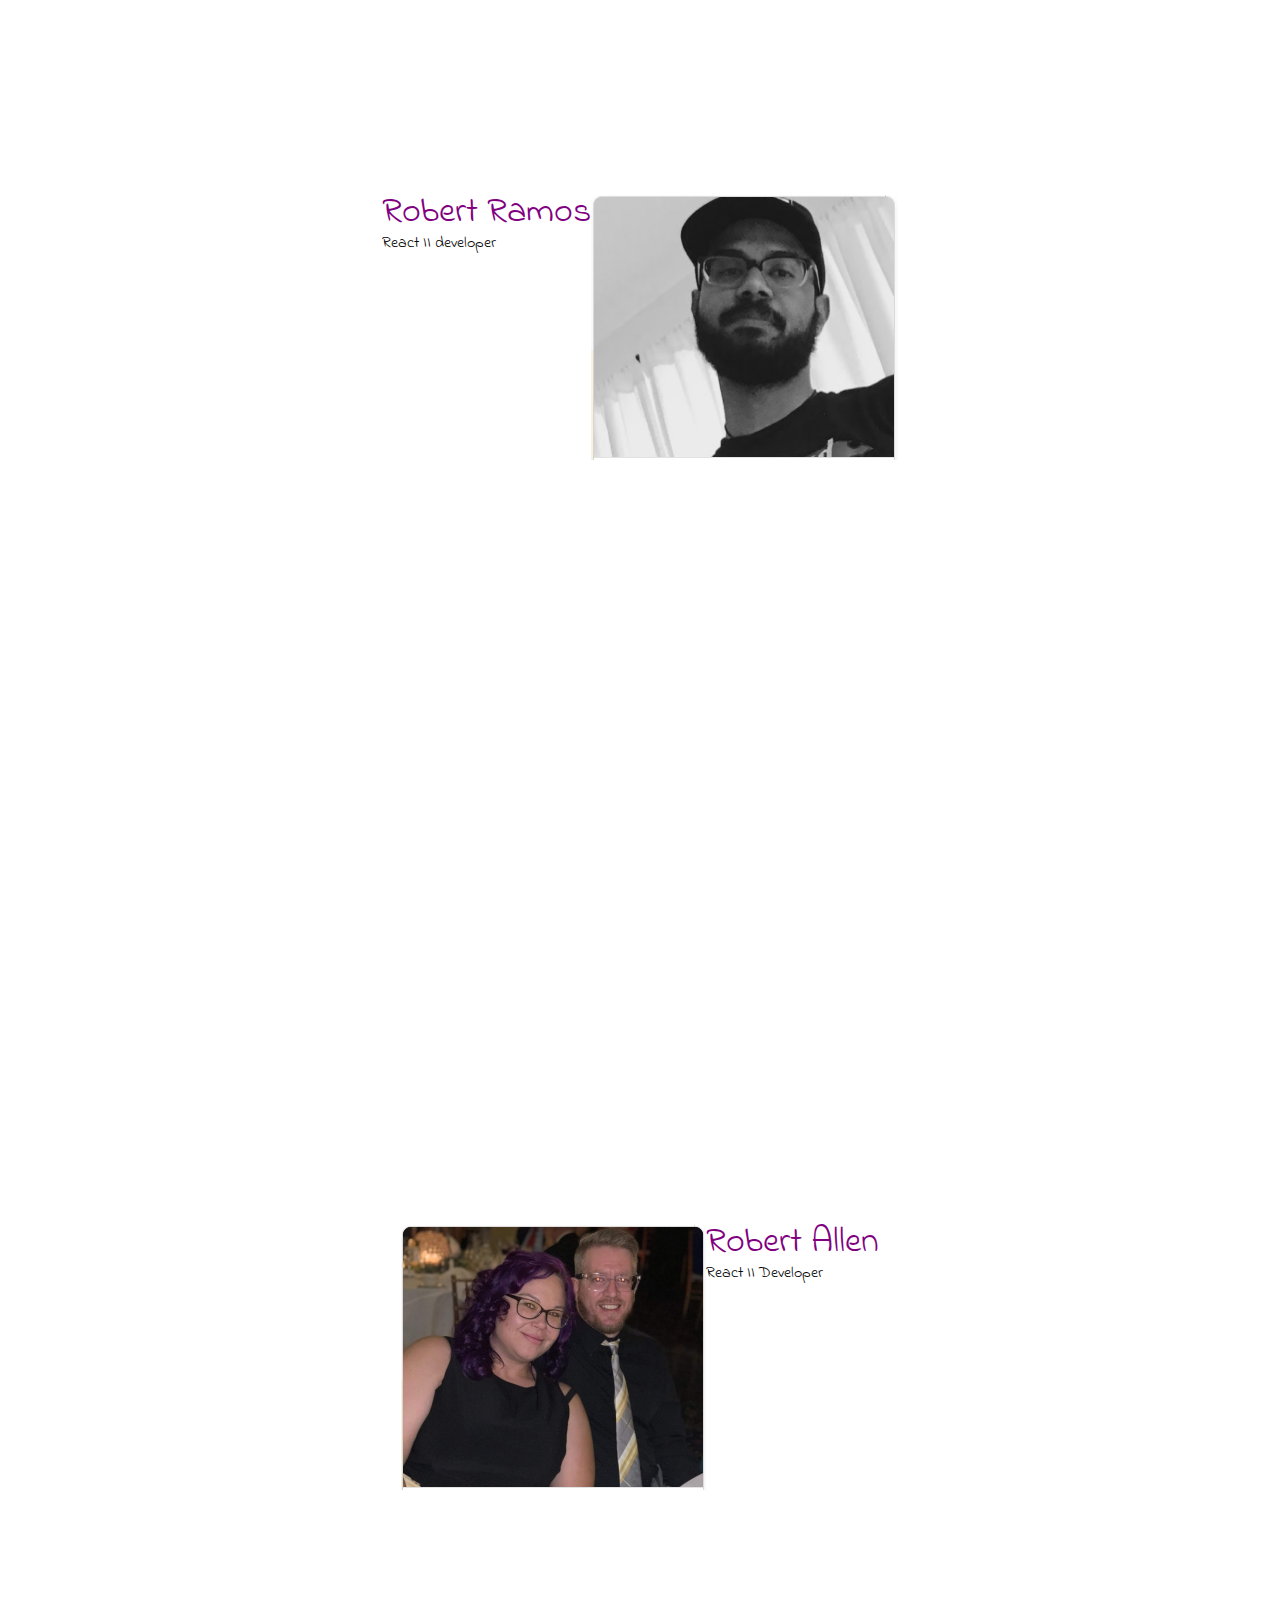
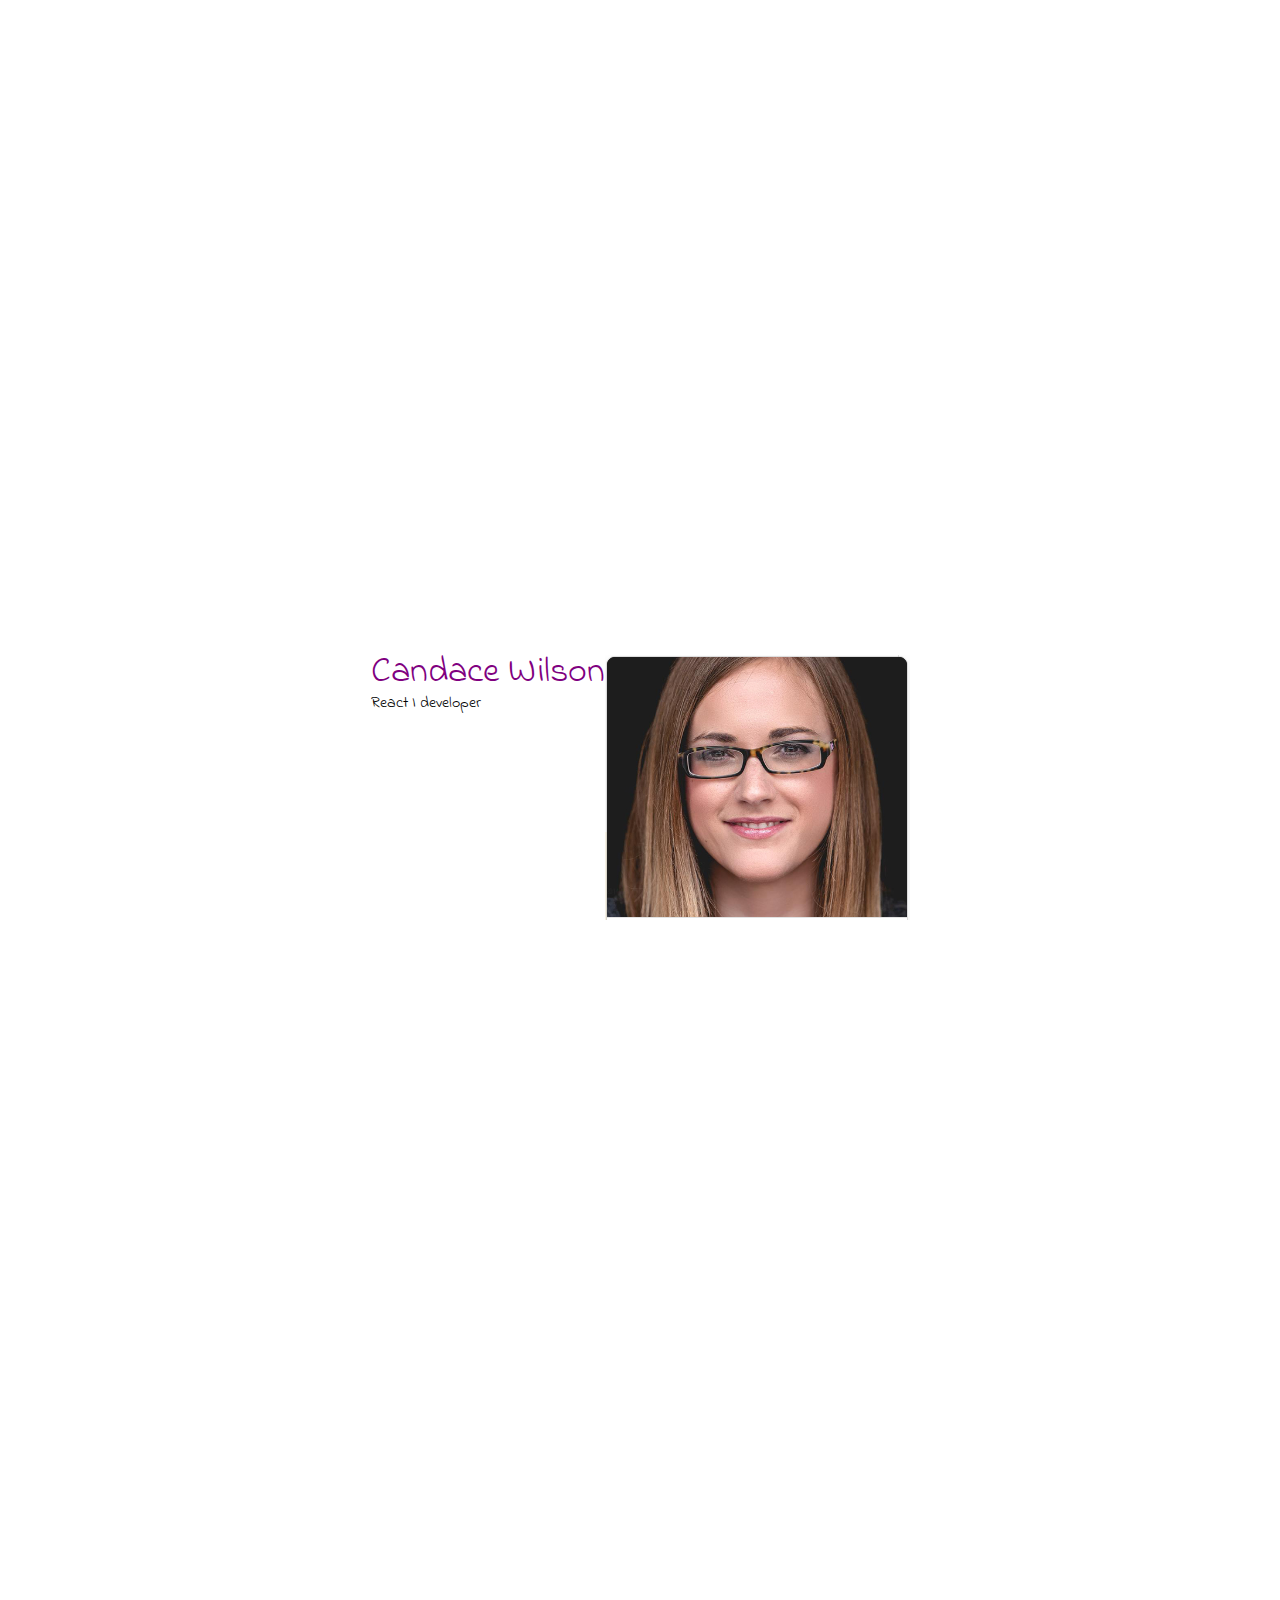
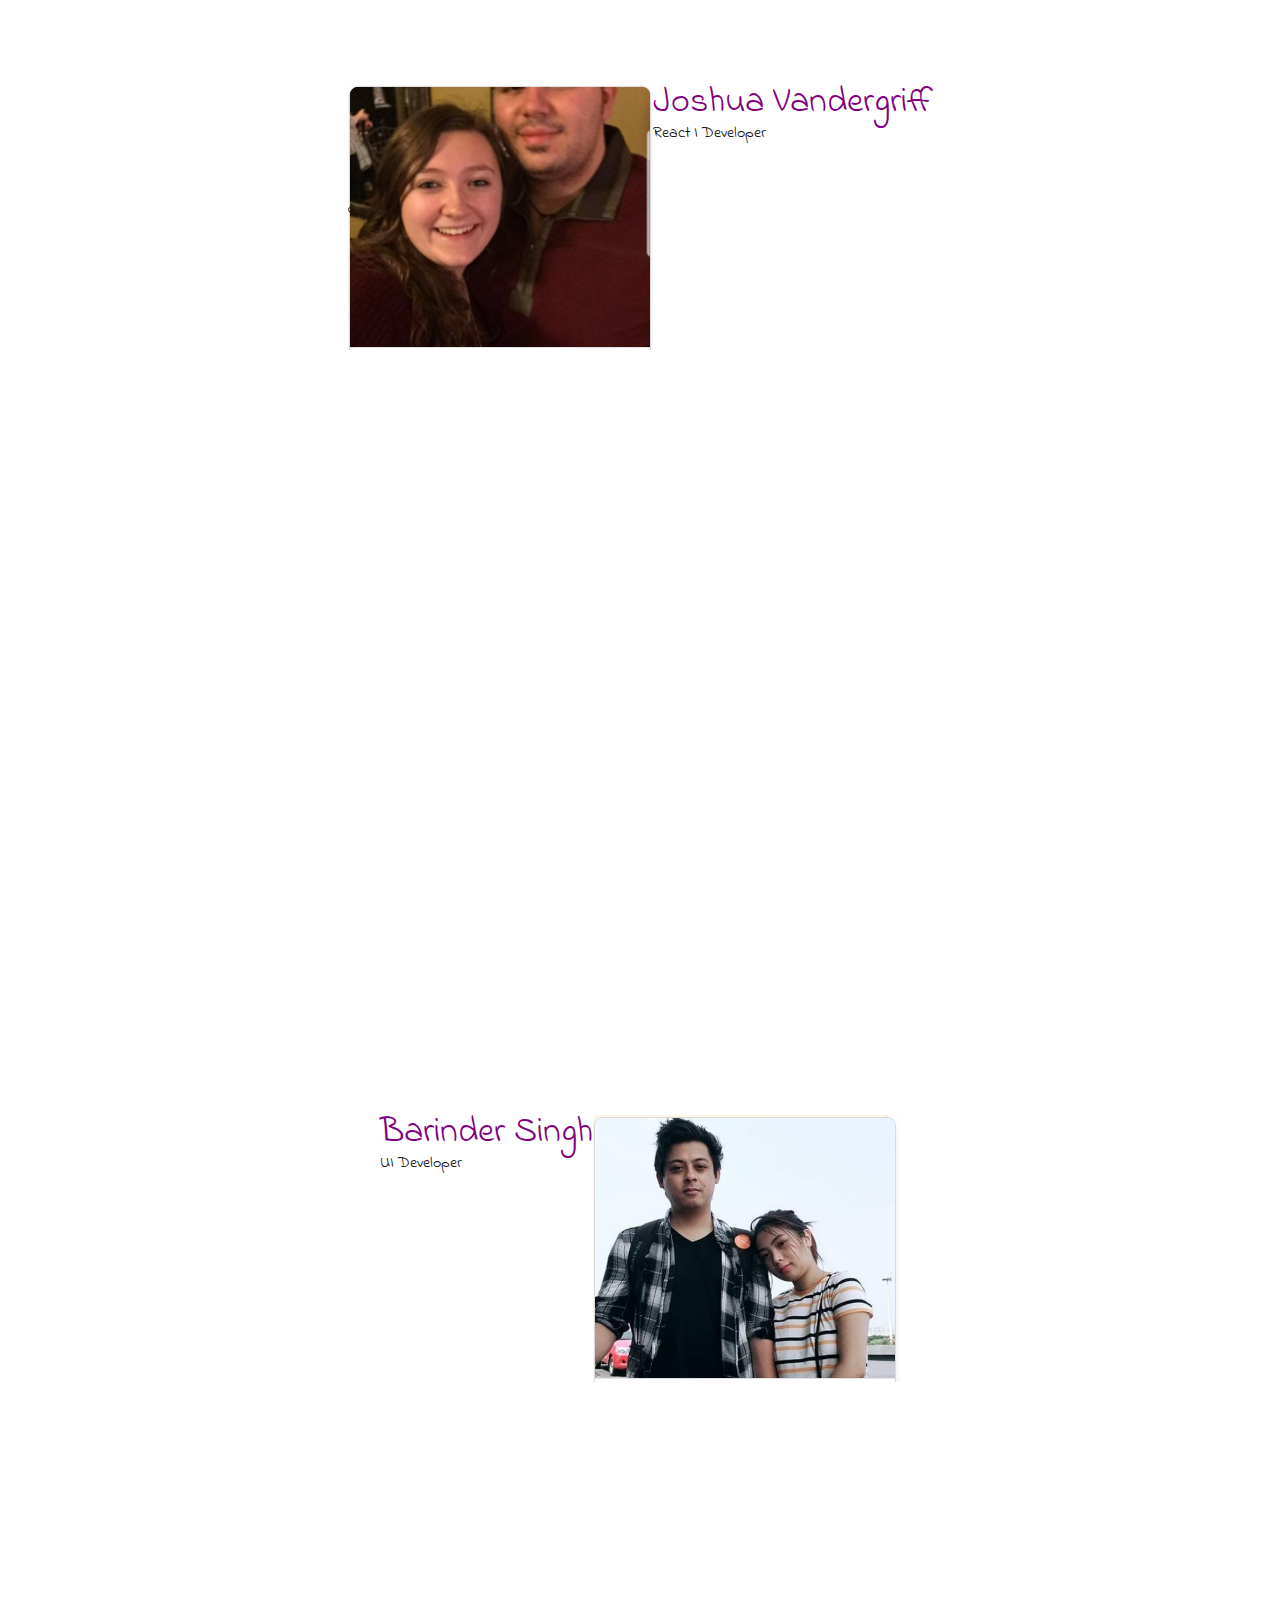
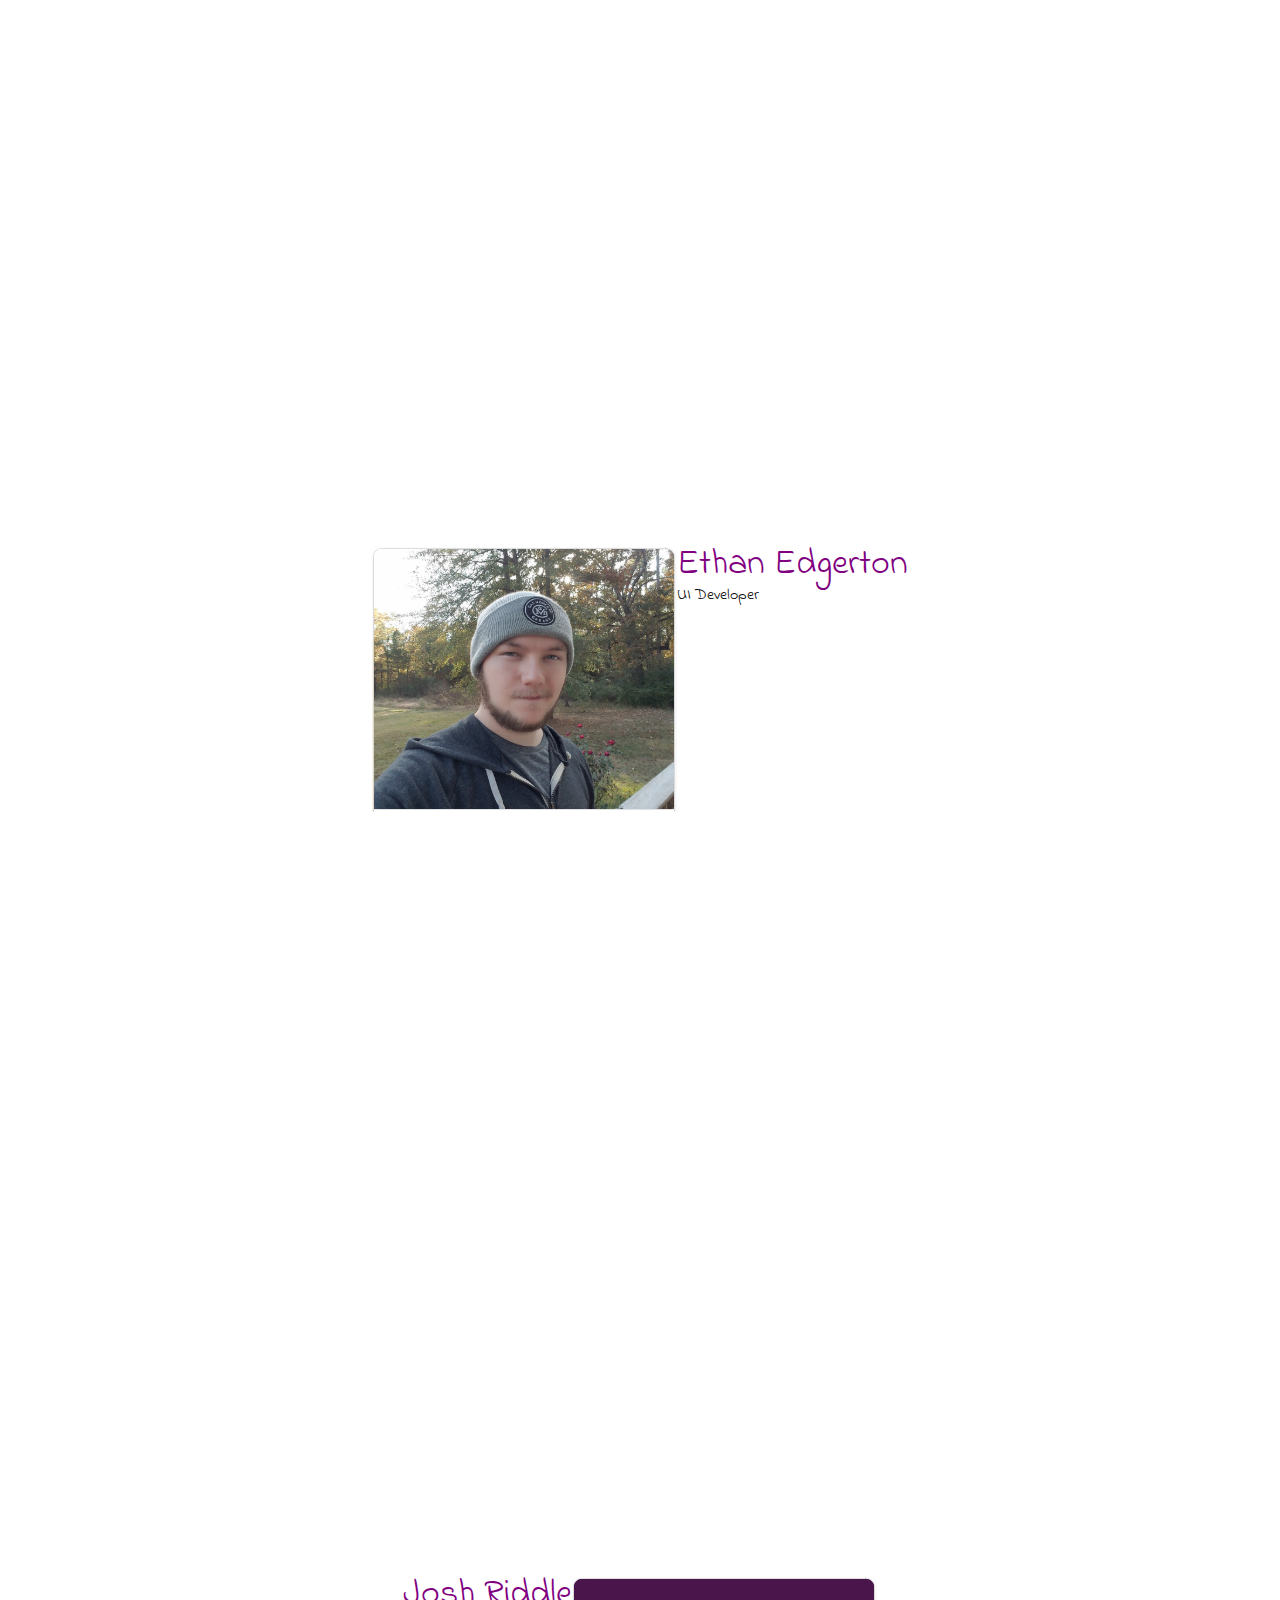
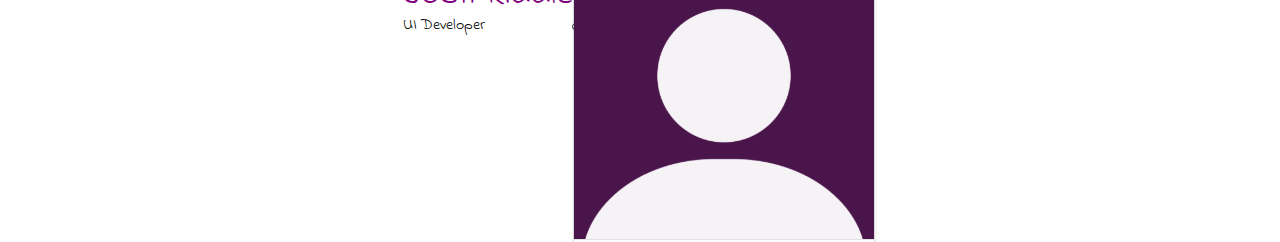
==== commit 44ea54af: "a few updates and additions" ====
--- a/about.html
+++ b/about.html
@@ -39,19 +39,23 @@
 
 <body>
     <header class="navbar">
+        <!-- Image links back to index.html -->
         <div class="logo">
-          <img class="nav-logo" src="img/wanderlust-logo.png">
+            <a href="index.html">
+            <img class="nav-logo" src="img/wanderlust-logo.png">
+            </a>
         </div>
+
         <div class="menu">
-          <nav class="nav-menu">
-            <a href="https://wanderlust-2020.netlify.com">HOME</a>
-            <a href="#">DESTINATIONS</a>
-            <a href="https://wanderlust-2020.netlify.com/contact">GET IN TOUCH</a>
-            <a id="about-link" href="about.html">ABOUT</a>
-            <a href="https://wanderlust-2020.netlify.com/login">LOGIN</a>
-          </nav>
+            <nav class="nav-menu">
+                <a href="https://wanderlust-2020.netlify.com">HOME</a>
+                <a href="#">DESTINATIONS</a>
+                <a href="https://wanderlust-2020.netlify.com/contact">GET IN TOUCH</a>
+                <a id="about-link" href="about.html">ABOUT</a>
+                <a href="https://wanderlust-2020.netlify.com/login">LOGIN</a>
+            </nav>
         </div>
-      </header>
+    </header>
 
     <div class="parallax"></div>
 
--- a/css/index.css
+++ b/css/index.css
@@ -169,9 +169,6 @@
   width: 100%;
   margin: 0 auto;
 }
-.nav-logo {
-  padding-top: 1.5rem;
-}
 .navbar {
   display: flex;
   background-color: rgba(255, 255, 255, 0.6);
@@ -272,6 +269,7 @@
   }
   .navbar .logo .nav-logo {
     width: 50%;
+    padding-top: 1.5rem;
   }
 }
 @media (max-width: 700px) {
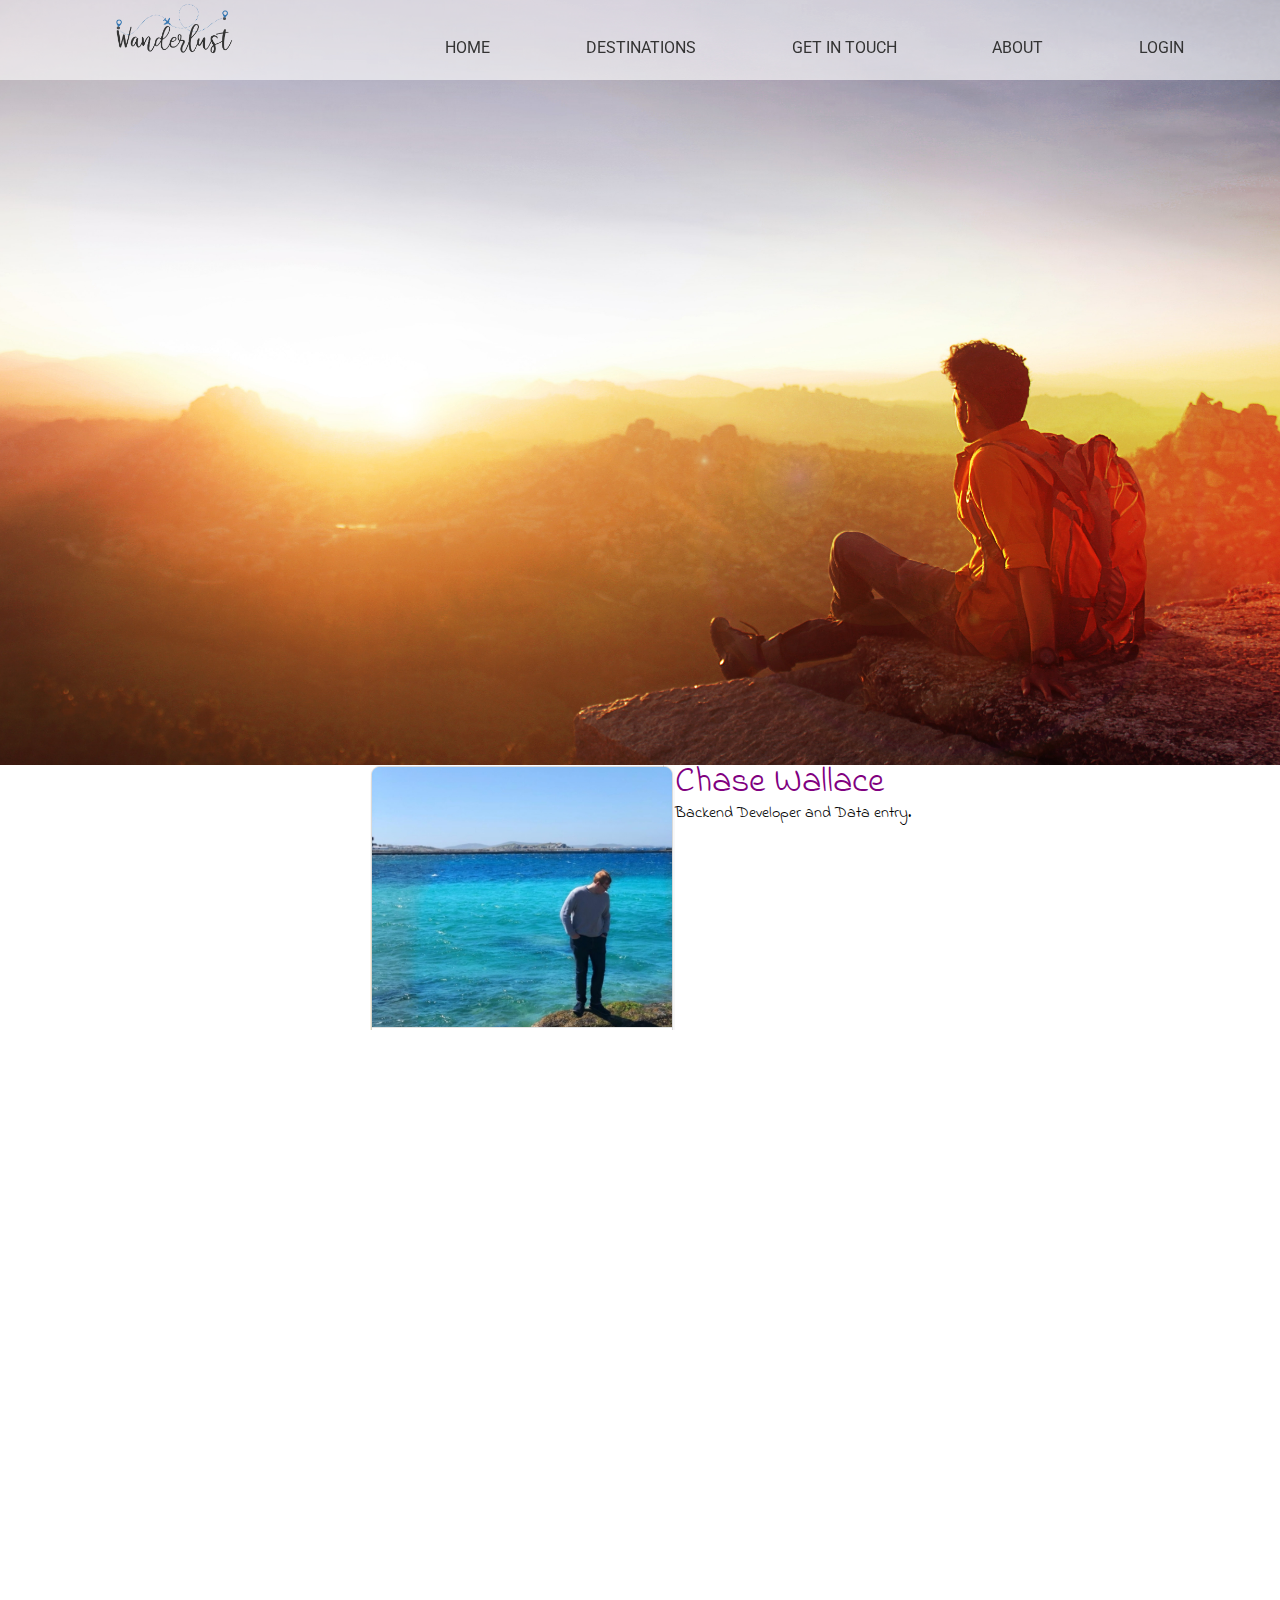
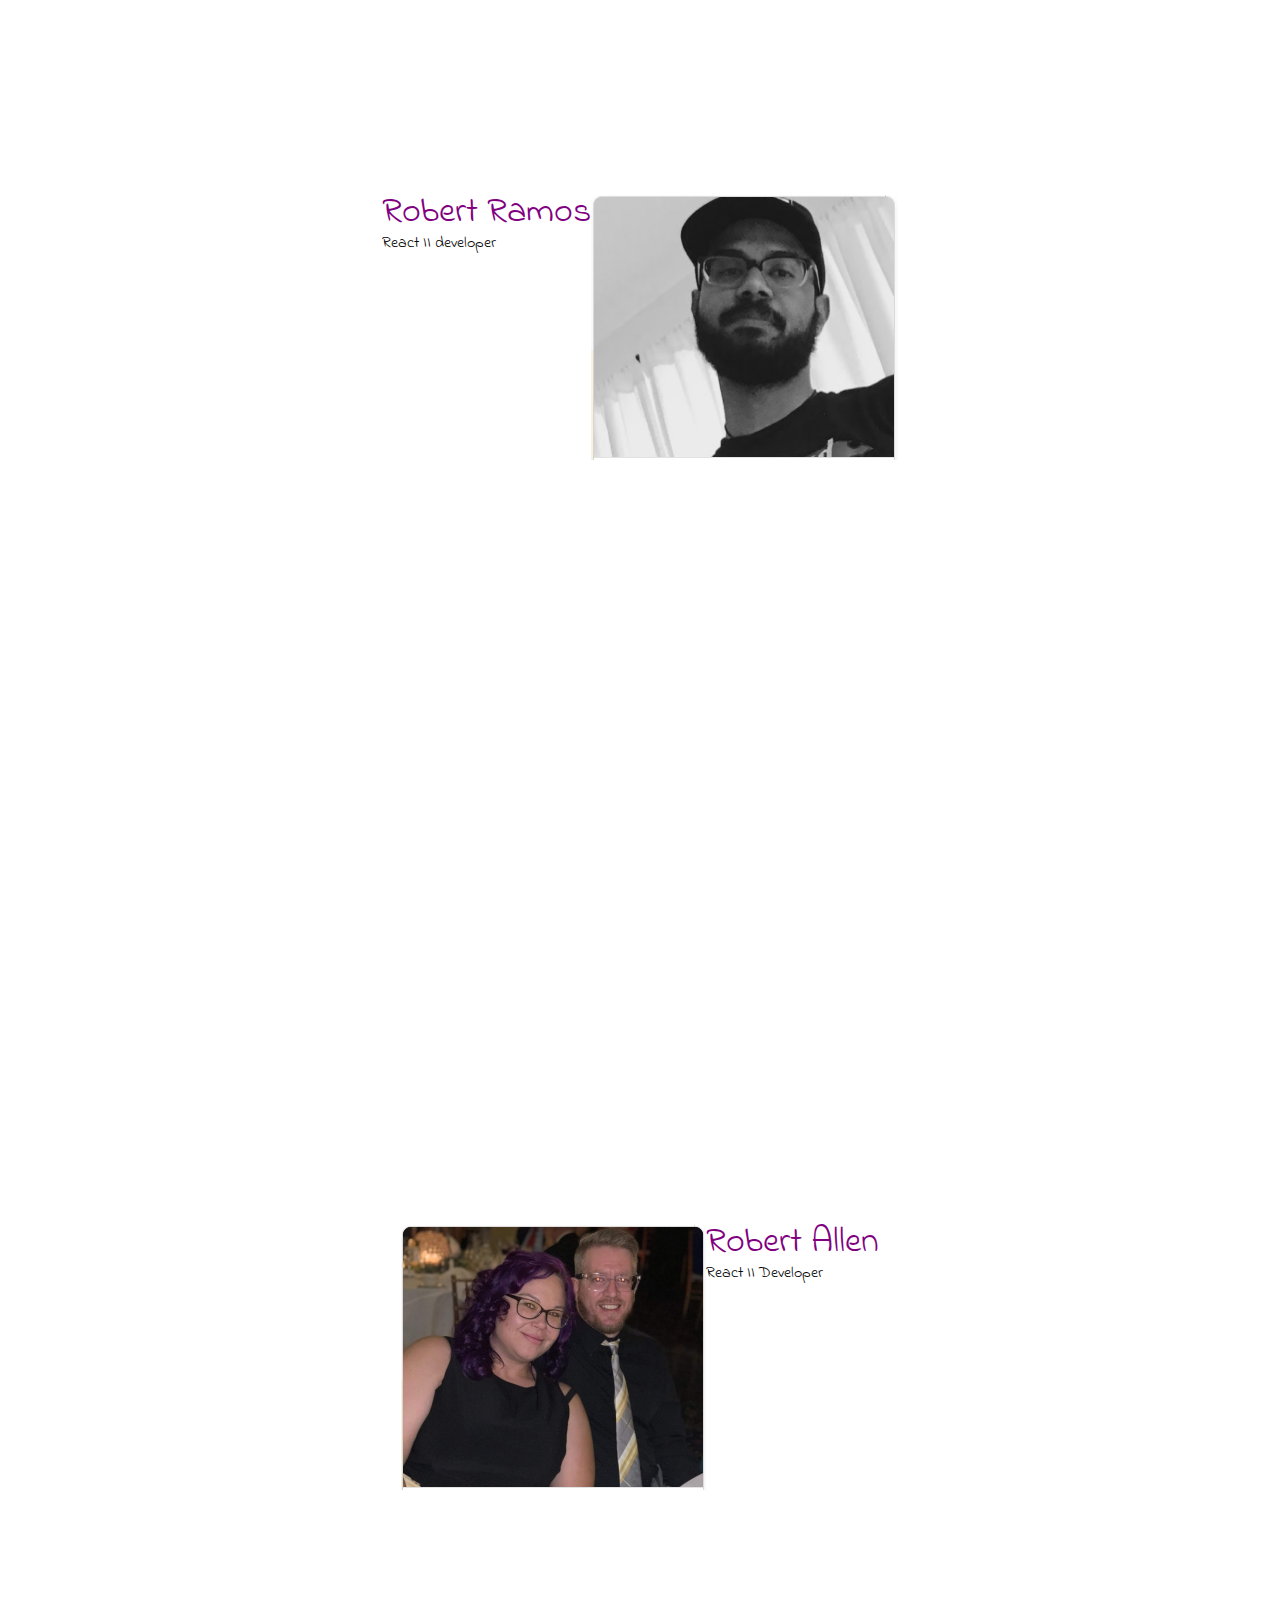
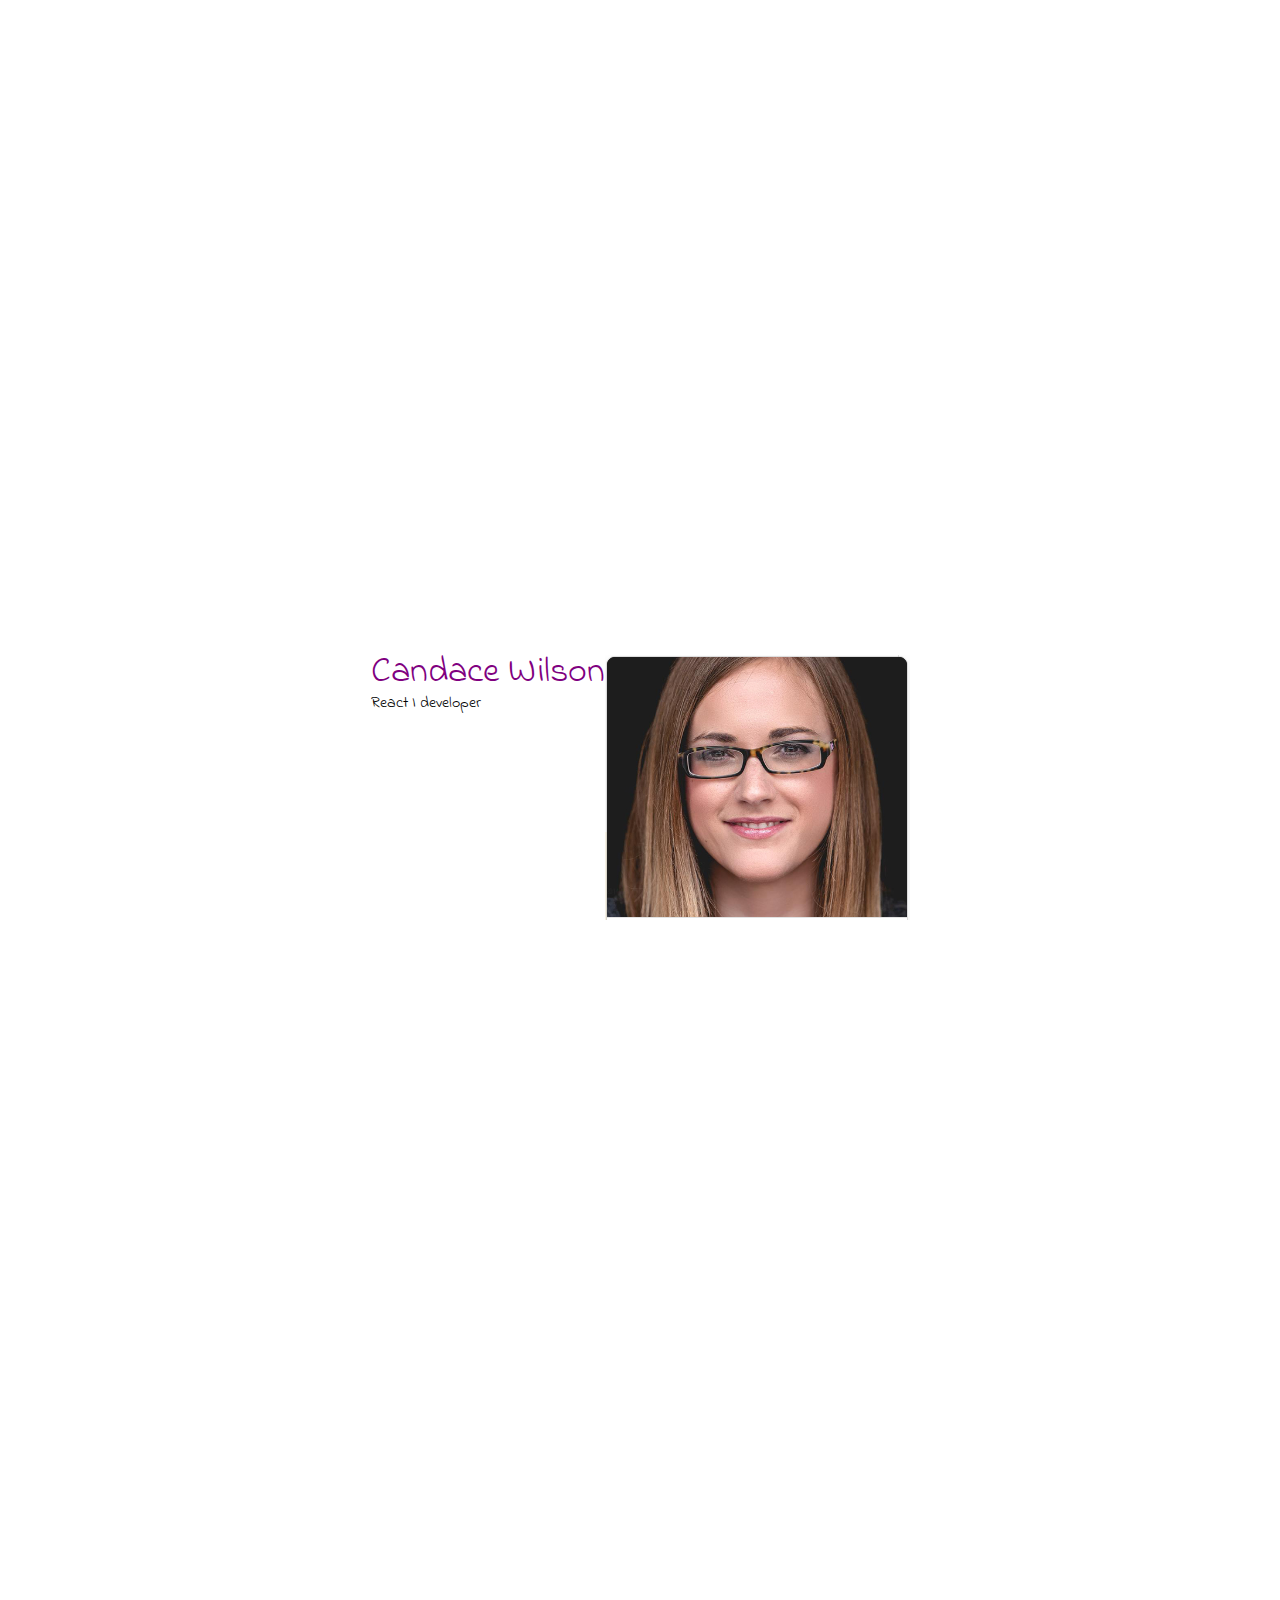
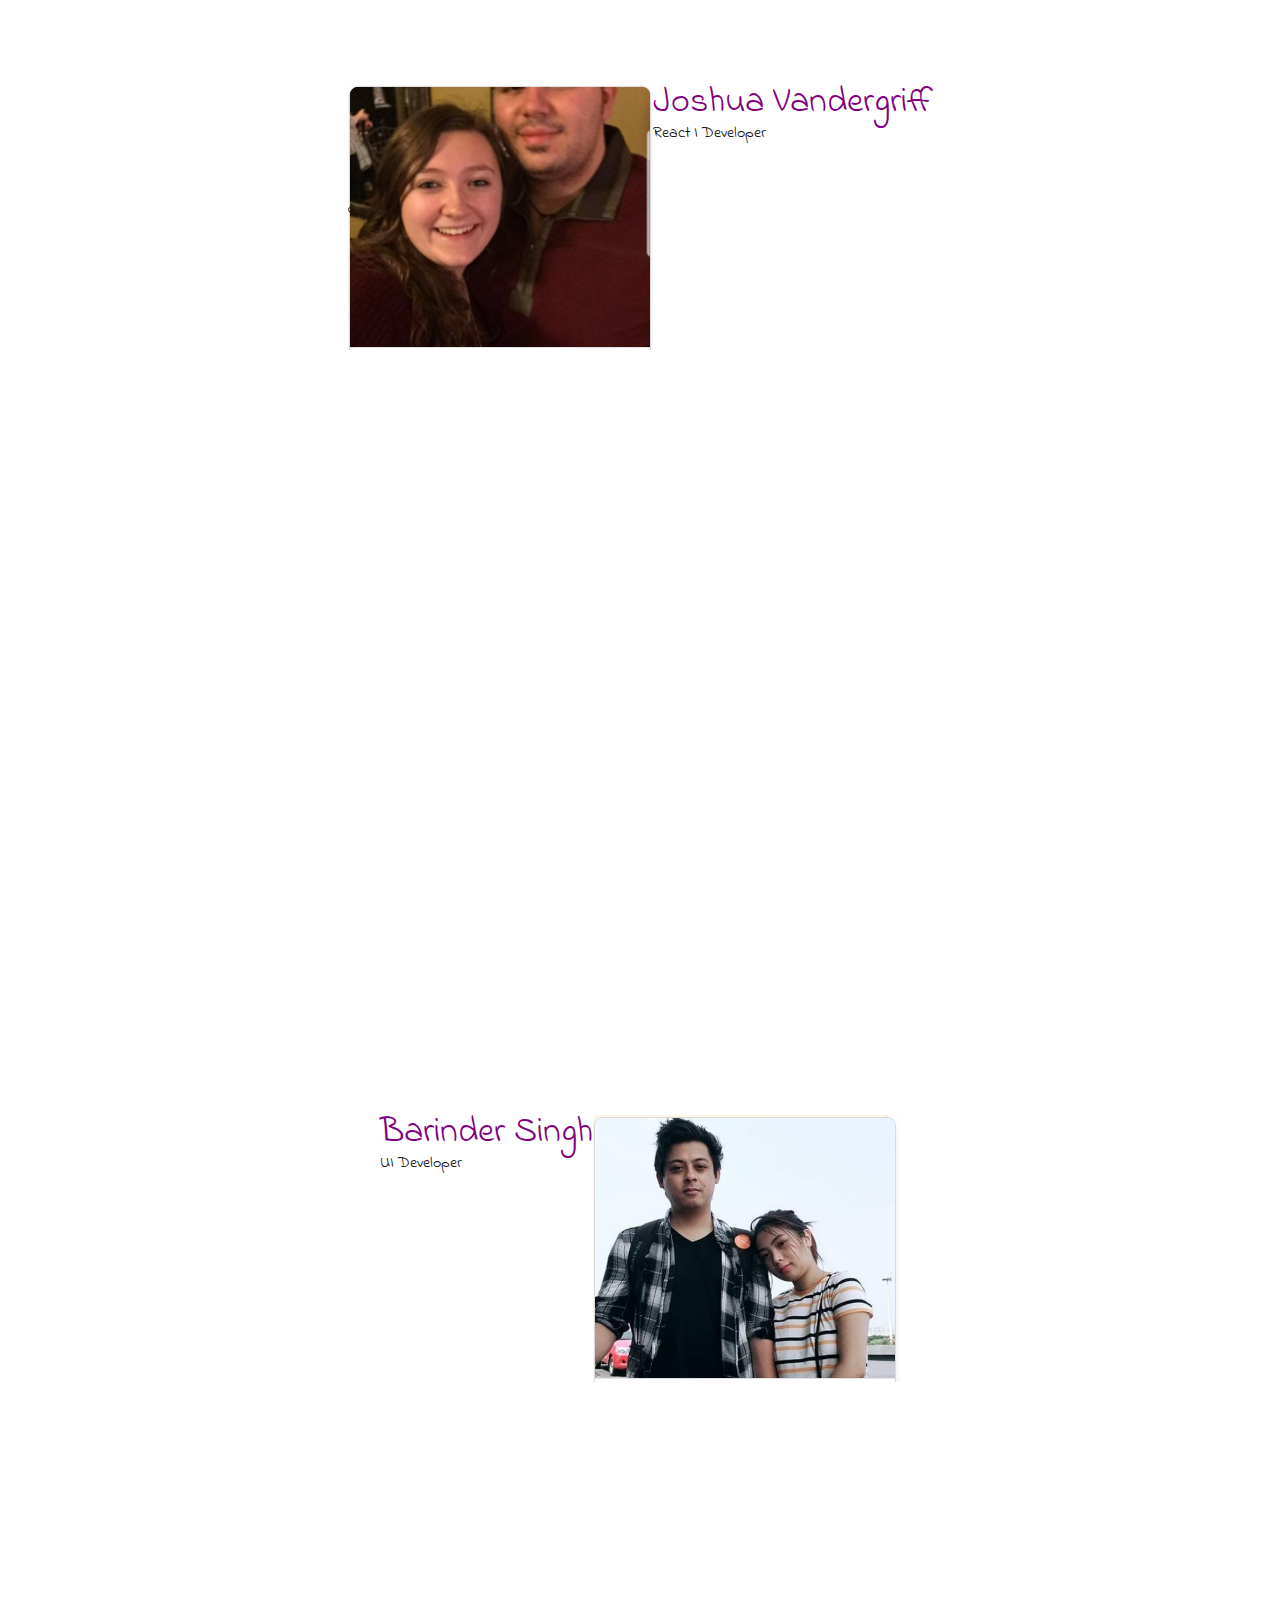
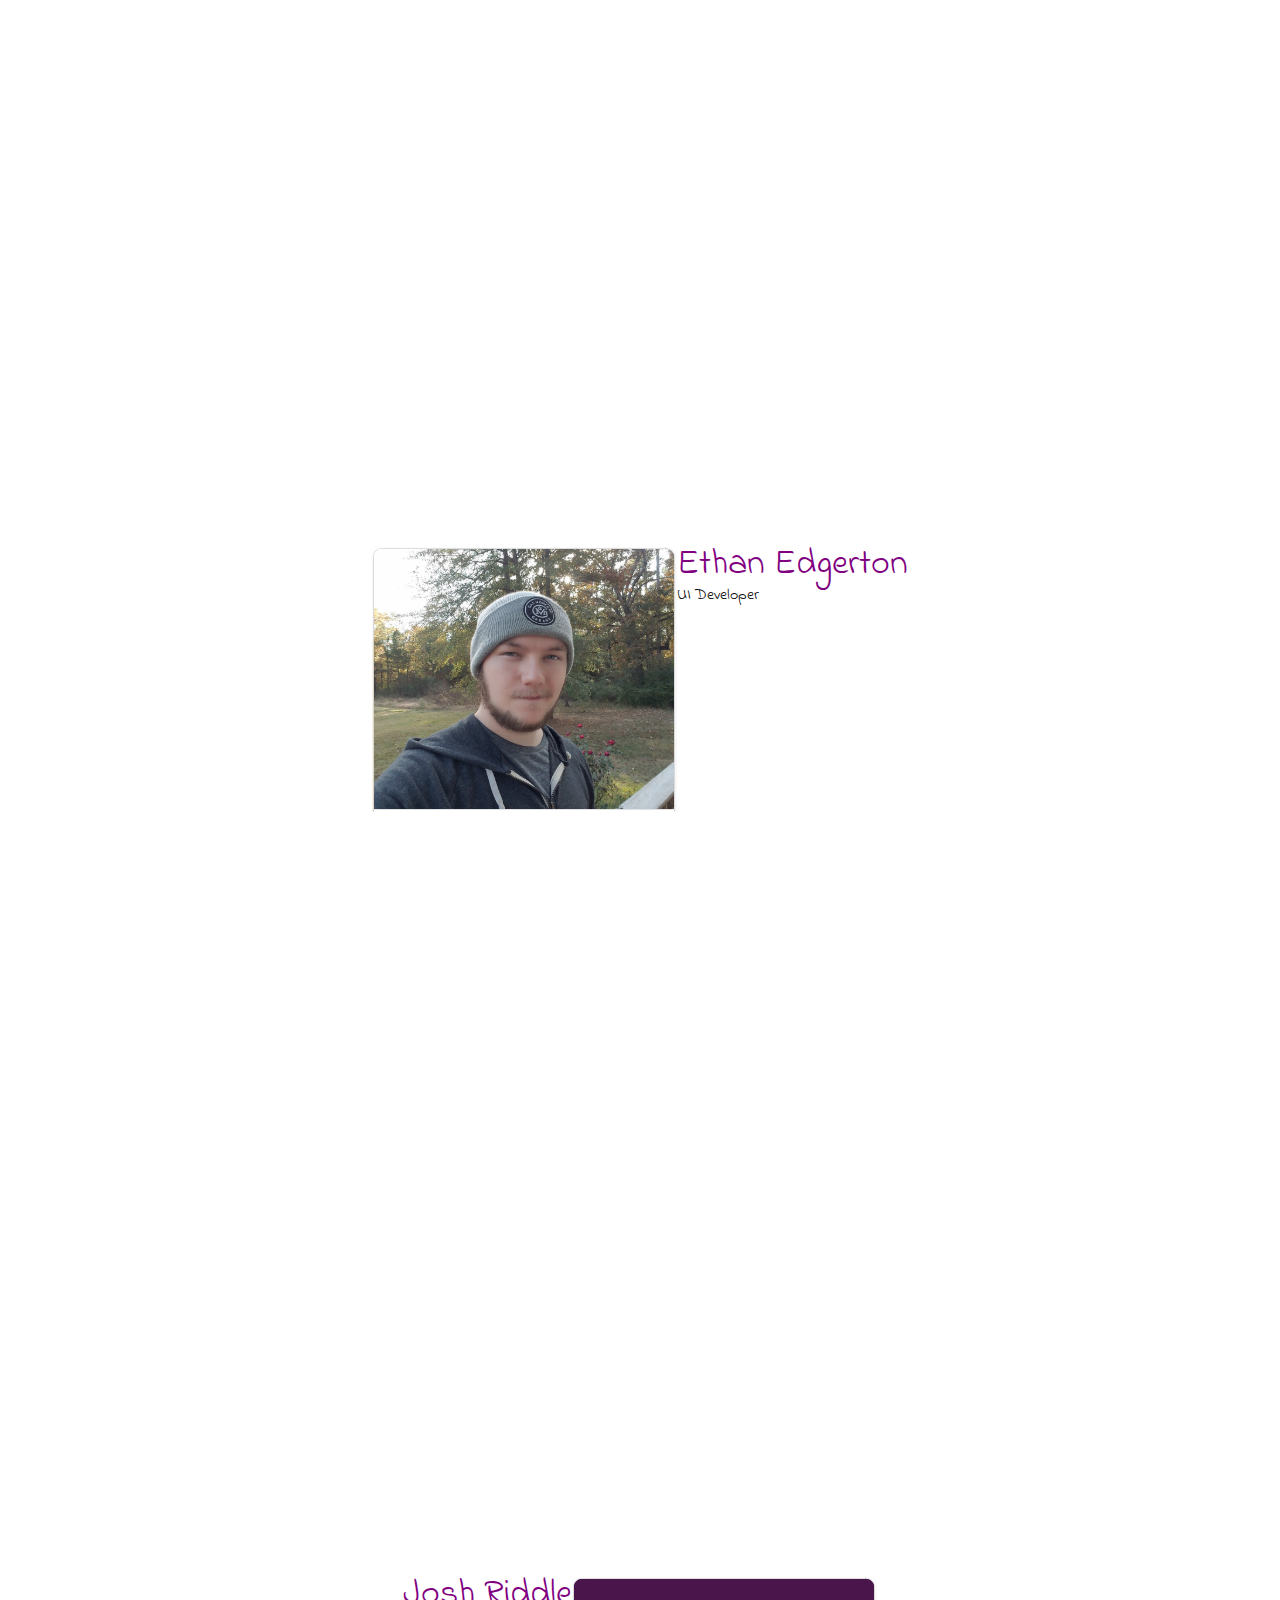
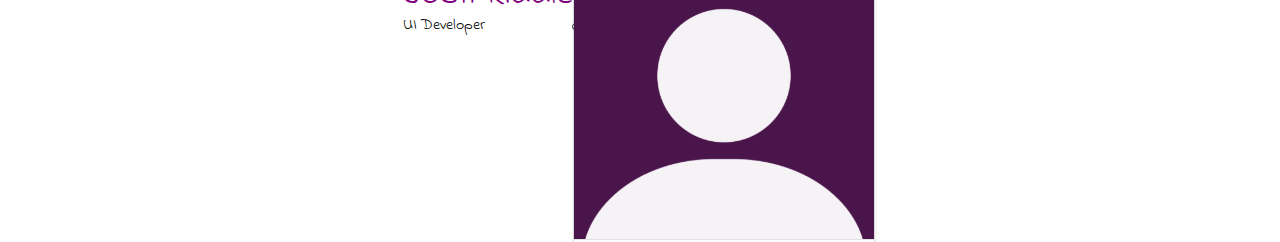
==== commit bca39aff: "added button for second page." ====
--- a/about.html
+++ b/about.html
@@ -42,17 +42,18 @@
         <!-- Image links back to index.html -->
         <div class="logo">
             <a href="index.html">
-            <img class="nav-logo" src="img/wanderlust-logo.png">
+                <img class="nav-logo" src="img/wanderlust-logo.png">
             </a>
         </div>
 
         <div class="menu">
             <nav class="nav-menu">
+                <!-- Used main site links for a more fluid website -->
                 <a href="https://wanderlust-2020.netlify.com">HOME</a>
-                <a href="#">DESTINATIONS</a>
+                <a href="https://wanderlust-2020.netlify.com/destinations">DESTINATIONS</a>
                 <a href="https://wanderlust-2020.netlify.com/contact">GET IN TOUCH</a>
-                <a id="about-link" href="about.html">ABOUT</a>
-                <a href="https://wanderlust-2020.netlify.com/login">LOGIN</a>
+                <a href="#">ABOUT</a>
+                <a href="https://wanderlust-2020.netlify.com/register">LOGIN</a>
             </nav>
         </div>
     </header>
--- a/css/index.css
+++ b/css/index.css
@@ -206,9 +206,6 @@
     width: 65%;
   }
 }
-#about-link {
-  color: green;
-}
 .content {
   display: flex;
   justify-content: space-evenly;
@@ -229,11 +226,11 @@
   font-size: 3.6rem;
   color: purple;
 }
-.content .login-button {
+.content .home-button {
   display: flex;
   justify-content: center;
 }
-.content .login-button .button {
+.content .home-button .button {
   font-family: 'Indie Flower', cursive;
   height: 50px;
   width: 25;
@@ -247,6 +244,9 @@
 .content .login-button {
   margin-top: 15px;
 }
+.home-info {
+  font-size: 2.6rem;
+}
 @media (max-width: 1000px) {
   .home-content {
     display: flex;
@@ -301,28 +301,6 @@
   font-size: 3.6rem;
   color: purple;
 }
-.contact-text {
-  display: flex;
-  justify-content: center;
-  align-content: center;
-  font-size: 3.6rem;
-}
-.contact-text .contact-info {
-  justify-content: space-between;
-}
-.contact-text .button {
-  display: flex;
-  justify-content: center;
-  align-content: center;
-  height: 50px;
-  width: 165px;
-  border: 1px solid gray;
-  border-radius: 10px;
-  font-size: 1.8rem;
-  background-color: lightblue;
-  margin: 20%;
-  padding: 1%;
-}
 .contact-img {
   display: flex;
   flex-direction: column-reverse;
